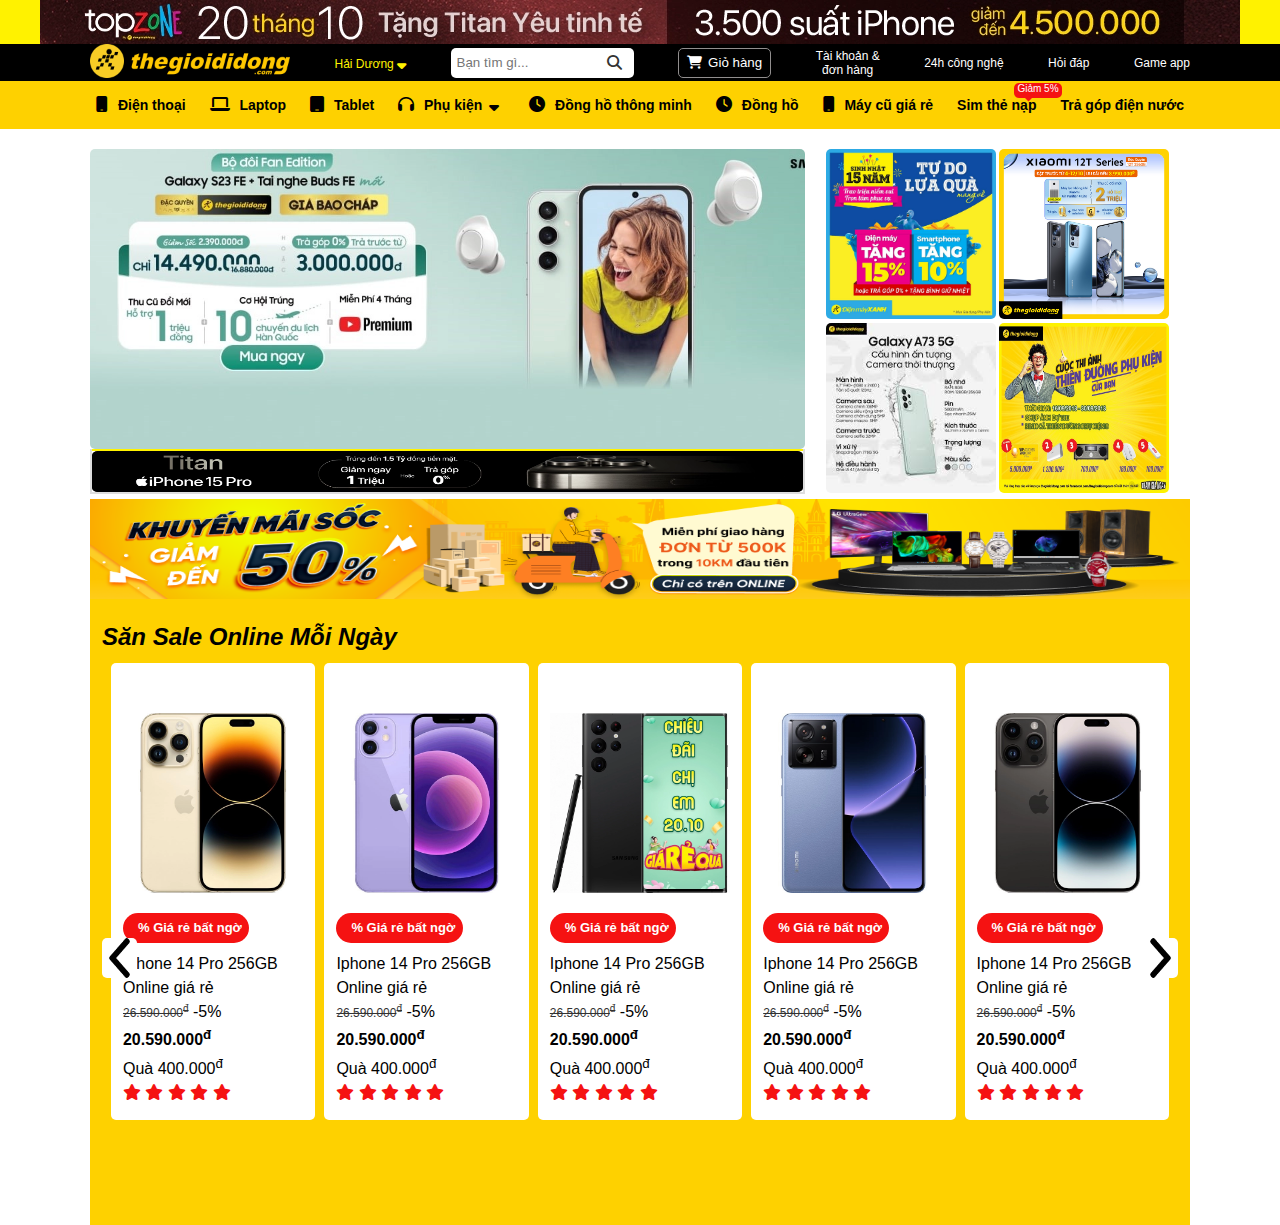
==== index.html @ eb6d1ca6 "version 2" ====
<html lang="en">
<head>
    <meta charset="UTF-8">
    <meta name="viewport" content="width=device-width, initial-scale=1.0">
    <title>Project-DA02</title>
    <link rel="stylesheet" href="main.css">
    <link rel="stylesheet" href="./fontawesome-free-6.4.2-web/fontawesome-free-6.4.2-web/css/all.min.css">
</head>
<body>

<header>
    <img src ="./TGDD_Picture/20.10-1200-44-1200x44.webp" alt="anh_top">
</header>
<nav>
    <div class="container">
        <ul>
            <li><a href=""><img style="width: 200px;" src="./TGDD_Picture/Logo-The-Gioi-Di-Dong.webp"></a></li>
            <li id="address-form"><a href="#">Hải Dương <i class="fa-solid fa-sort-down"></i></a></li>
            <li><input type ="text" placeholder="Bạn tìm gì..."><i class="fa-sharp fa-solid fa-magnifying-glass"></i>
            <li><a href=""></a><button><i class="fa-sharp fa-solid fa-cart-shopping"></i>Giỏ hàng</button></li>    
            <li><a href="">Tài khoản & <br> đơn hàng</a></li>
            <li><a href="">24h công nghệ</a></li>
            <li><a href="">Hỏi đáp</a></li>
            <li><a href="">Game app</a></li>
            <div class="address-form"> 
                <div class="address-form-content">
                    <h2>Chọn địa chỉ nhận hàng <span id="address-close">X Đóng</span></h2>
                    <form action="">
                        <p>Quý khách vui lòng cho biết Địa Chỉ Nhận Hàng để biết chính xác thời gian giao hàng</p>
                        <select name="">
                            <option value="#">--Chọn địa chỉ</option>
                            <option value="#">Hải Dương</option>
                            <option value="#">Hà Nội</option>
                            <option value="#">Hồ Chí Minh</option>
                        </select>
                        <select name="">
                            <option value="#">--Chọn quận/huyện</option>
                            <option value="#">TP Hải Dương</option>
                            <option value="#">Gia Lộc</option>
                            <option value="#">Ninh Giang</option>
                        </select>
                        <select name="">
                            <option value="#">--Chọn phường/xã</option>
                            <option value="#">Tân Bình</option>
                            <option value="#">Thanh Bình</option>
                            <option value="#">Bình Hàn</option>
                        </select>
                        <input type="text" placeholder="Số nhà, Tên đường">
                        <button>Xác nhận</button>
                    </form>
                </div>
            </div>

        </ul>
    </div>   
</nav>
<section class="menu-bar">
    <div class="container">
            <div class="menu-bar-content">
                <ul>
                    <li><a href=""><i class="fa-solid fa-mobile"></i> Điện thoại</a></li>
                    <li><a href=""><i class="fa-solid fa-laptop"></i> Laptop</a></li>
                    <li><a href=""><i class="fa-solid fa-tablet"></i></i> Tablet</a></li>
                    <li><a href=""><i class="fa-solid fa-headphones"></i> Phụ kiện <i style="margin-left: 3px;" class="fa-solid fa-sort-down"></i></a>
                        <div class="submenu">
                            <ul>
                                <li><a href="">Sạc dự phòng</a></li>
                                <li><a href="">Sạc - cáp</a></li>
                                <li><a href="">Ốp lưng điện thoại</a></li>
                                <li><a href="">Miếng dán</a></li>
                                <li><a href="">Gậy chụp ảnh, Gimbal</a></li>
                                <li><a href="">Giá đỡ điện thoại, laptop</a></li>
                                <li><a href="">Đế, móc điện thoại</a></li>
                                <li><a href="">Túi đựng AirPods</a></li>
                                <li><a href="">AirTag, Vỏ bảo vệ AirTag</a></li>
                                <li><a href="">Bàn phím, bút tablet</a></li>
                            </ul>
                        </div>
                    </li>
                    <li><a href=""><i class="fa-solid fa-clock"></i> Đồng hồ thông minh</a></li>
                    <li><a href=""><i class="fa-solid fa-clock"></i> Đồng hồ </a></li>
                    <li><a href=""><i class="fa-solid fa-mobile"></i> Máy cũ giá rẻ</a></li>
                    <li><a href=""> Sim thẻ nạp</a></li>
                    <li><a href=""> Trả góp điện nước</a></li>
                </ul>
            </div>
    </div>
</section>
<!------------------------------------Slider---------------------------------------->
<section class="slider">
    <div class="container">
        <div class="slider-content">
            <div class="slider-content-left">
                <div class="slider-content-left-top-container">
                    <div class="slider-content-left-top">
                        <img id="hinh" src="./TGDD_Picture/1.jpg">
                        <div class="dieuhuong">
                            <i class="fa-solid fa-chevron-left" onclick="prev()"></i>
                            <i class="fa-solid fa-chevron-right" onclick="next()"></i>
                        </div>    
                    </div>
                </div>
                <div class="slider-content-left-bottom">
                    <li class="active"><a href="#"><img src="./TGDD_Picture/left_bottom.webp"></a></li>
                </div>
            </div>
            <div class="slider-content-right">
                <li><a href=""><img src="./TGDD_Picture/qc1.jpg" alt="Quảng cáo"></a></li>
                <li><a href=""><img src="./TGDD_Picture/qc2.jpg" alt="Quảng cáo"></a></li>
                <li><a href=""><img src="./TGDD_Picture/qc3.jpg" alt="Quảng cáo"></a></li>
                <li><a href=""><img src="./TGDD_Picture/qc4.jpg" alt="Quảng cáo"></a></li>
            </div>
        </div>
    </div>
</section>
<section class="banner-one">
    <div class="container">
        <img src="./TGDD_Picture/banner-02.webp">
    </div>
</section>
<!---------------------------Slider-product--------------------------------------->
<section class="slider-product-one">
    <div class="container">
        <div class="slider-product-one-content">
            <div class="slider-product-one-content-title">
                <h2>Săn Sale Online Mỗi Ngày</h2>
            </div>
            <div class="slider-product-one-content-container">
                <div class="slider-product-one-content-items-content">
                    <div class="slider-product-one-content-items">
                        <div class="slider-product-one-content-item">
                            <img src="./TGDD_Picture/product-1.webp">
                            <div class="slider-product-one-content-item-text">
                                <li><p>% Giá rẻ bất ngờ</p></li>
                                <li>Iphone 14 Pro 256GB</li>
                                <li>Online giá rẻ</li>
                                <li><a href="">26.590.000<sup>đ</sup></a><span>  -5%</span></li>
                                <li>20.590.000<sup>đ</sup></li>
                                <li>Quà 400.000<sup>đ</sup></li>
                                <li>
                                    <i class="fa-solid fa-star"></i>
                                    <i class="fa-solid fa-star"></i>
                                    <i class="fa-solid fa-star"></i>
                                    <i class="fa-solid fa-star"></i>
                                    <i class="fa-solid fa-star"></i>
                                </li>
                            </div>
                        </div>
                        <div class="slider-product-one-content-item">
                            <img src="./TGDD_Picture/product-2.webp">
                            <div class="slider-product-one-content-item-text">
                                <li><p>% Giá rẻ bất ngờ</p></li>
                                <li>Iphone 14 Pro 256GB</li>
                                <li>Online giá rẻ</li>
                                <li><a href="">26.590.000<sup>đ</sup></a><span>  -5%</span></li>
                                <li>20.590.000<sup>đ</sup></li>
                                <li>Quà 400.000<sup>đ</sup></li>
                                <li>
                                    <i class="fa-solid fa-star"></i>
                                    <i class="fa-solid fa-star"></i>
                                    <i class="fa-solid fa-star"></i>
                                    <i class="fa-solid fa-star"></i>
                                    <i class="fa-solid fa-star"></i>
                                </li>
                            </div>
                        </div>
                        <div class="slider-product-one-content-item">
                            <img src="./TGDD_Picture/product-3.webp">
                            <div class="slider-product-one-content-item-text">
                                <li><p>% Giá rẻ bất ngờ</p></li>
                                <li>Iphone 14 Pro 256GB</li>
                                <li>Online giá rẻ</li>
                                <li><a href="">26.590.000<sup>đ</sup></a><span>  -5%</span></li>
                                <li>20.590.000<sup>đ</sup></li>
                                <li>Quà 400.000<sup>đ</sup></li>
                                <li>
                                    <i class="fa-solid fa-star"></i>
                                    <i class="fa-solid fa-star"></i>
                                    <i class="fa-solid fa-star"></i>
                                    <i class="fa-solid fa-star"></i>
                                    <i class="fa-solid fa-star"></i>
                                </li>
                            </div>
                        </div>
                        <div class="slider-product-one-content-item">
                            <img src="./TGDD_Picture/product-4.webp">
                            <div class="slider-product-one-content-item-text">
                                <li><p>% Giá rẻ bất ngờ</p></li>
                                <li>Iphone 14 Pro 256GB</li>
                                <li>Online giá rẻ</li>
                                <li><a href="">26.590.000<sup>đ</sup></a><span>  -5%</span></li>
                                <li>20.590.000<sup>đ</sup></li>
                                <li>Quà 400.000<sup>đ</sup></li>
                                <li>
                                    <i class="fa-solid fa-star"></i>
                                    <i class="fa-solid fa-star"></i>
                                    <i class="fa-solid fa-star"></i>
                                    <i class="fa-solid fa-star"></i>
                                    <i class="fa-solid fa-star"></i>
                                </li>
                            </div>
                        </div>
                        <div class="slider-product-one-content-item">
                            <img src="./TGDD_Picture/product-5.webp">
                            <div class="slider-product-one-content-item-text">
                                <li><p>% Giá rẻ bất ngờ</p></li>
                                <li>Iphone 14 Pro 256GB</li>
                                <li>Online giá rẻ</li>
                                <li><a href="">26.590.000<sup>đ</sup></a><span>  -5%</span></li>
                                <li>20.590.000<sup>đ</sup></li>
                                <li>Quà 400.000<sup>đ</sup></li>
                                <li>
                                    <i class="fa-solid fa-star"></i>
                                    <i class="fa-solid fa-star"></i>
                                    <i class="fa-solid fa-star"></i>
                                    <i class="fa-solid fa-star"></i>
                                    <i class="fa-solid fa-star"></i>
                                </li>
                            </div>
                        </div>
                    </div>
                    <div class="slider-product-one-content-items">
                        <div class="slider-product-one-content-item">
                            <img src="./TGDD_Picture/product-6.webp">
                            <div class="slider-product-one-content-item-text">
                                <li><p>% Giá rẻ bất ngờ</p></li>
                                <li>Iphone 14 Pro 256GB</li>
                                <li>Online giá rẻ</li>
                                <li><a href="">26.590.000<sup>đ</sup></a><span>  -5%</span></li>
                                <li>20.590.000<sup>đ</sup></li>
                                <li>Quà 400.000<sup>đ</sup></li>
                                <li>
                                    <i class="fa-solid fa-star"></i>
                                    <i class="fa-solid fa-star"></i>
                                    <i class="fa-solid fa-star"></i>
                                    <i class="fa-solid fa-star"></i>
                                    <i class="fa-solid fa-star"></i>
                                </li>
                            </div>
                        </div>
                        <div class="slider-product-one-content-item">
                            <img src="./TGDD_Picture/product-7.webp">
                            <div class="slider-product-one-content-item-text">
                                <li><p>% Giá rẻ bất ngờ</p></li>
                                <li>Iphone 14 Pro 256GB</li>
                                <li>Online giá rẻ</li>
                                <li><a href="">26.590.000<sup>đ</sup></a><span>  -5%</span></li>
                                <li>20.590.000<sup>đ</sup></li>
                                <li>Quà 400.000<sup>đ</sup></li>
                                <li>
                                    <i class="fa-solid fa-star"></i>
                                    <i class="fa-solid fa-star"></i>
                                    <i class="fa-solid fa-star"></i>
                                    <i class="fa-solid fa-star"></i>
                                    <i class="fa-solid fa-star"></i>
                                </li>
                            </div>
                        </div>
                        <div class="slider-product-one-content-item">
                            <img src="./TGDD_Picture/product-8.webp">
                            <div class="slider-product-one-content-item-text">
                                <li><p>% Giá rẻ bất ngờ</p></li>
                                <li>Iphone 14 Pro 256GB</li>
                                <li>Online giá rẻ</li>
                                <li><a href="">26.590.000<sup>đ</sup></a><span>  -5%</span></li>
                                <li>20.590.000<sup>đ</sup></li>
                                <li>Quà 400.000<sup>đ</sup></li>
                                <li>
                                    <i class="fa-solid fa-star"></i>
                                    <i class="fa-solid fa-star"></i>
                                    <i class="fa-solid fa-star"></i>
                                    <i class="fa-solid fa-star"></i>
                                    <i class="fa-solid fa-star"></i>
                                </li>
                            </div>
                        </div>
                        <div class="slider-product-one-content-item">
                            <img src="./TGDD_Picture/product-9.webp">
                            <div class="slider-product-one-content-item-text">
                                <li><p>% Giá rẻ bất ngờ</p></li>
                                <li>Iphone 14 Pro 256GB</li>
                                <li>Online giá rẻ</li>
                                <li><a href="">26.590.000<sup>đ</sup></a><span>  -5%</span></li>
                                <li>20.590.000<sup>đ</sup></li>
                                <li>Quà 400.000<sup>đ</sup></li>
                                <li>
                                    <i class="fa-solid fa-star"></i>
                                    <i class="fa-solid fa-star"></i>
                                    <i class="fa-solid fa-star"></i>
                                    <i class="fa-solid fa-star"></i>
                                    <i class="fa-solid fa-star"></i>
                                </li>
                            </div>
                        </div>
                        <div class="slider-product-one-content-item">
                            <img src="./TGDD_Picture/product-10.webp">
                            <div class="slider-product-one-content-item-text">
                                <li><p>% Giá rẻ bất ngờ</p></li>
                                <li>Iphone 14 Pro 256GB</li>
                                <li>Online giá rẻ</li>
                                <li><a href="">26.590.000<sup>đ</sup></a><span>  -5%</span></li>
                                <li>20.590.000<sup>đ</sup></li>
                                <li>Quà 400.000<sup>đ</sup></li>
                                <li>
                                    <i class="fa-solid fa-star"></i>
                                    <i class="fa-solid fa-star"></i>
                                    <i class="fa-solid fa-star"></i>
                                    <i class="fa-solid fa-star"></i>
                                    <i class="fa-solid fa-star"></i>
                                </li>
                            </div>
                        </div>
                    </div>
                    <div class="slider-product-one-content-items">
                        <div class="slider-product-one-content-item">
                            <img src="./TGDD_Picture/product-11.webp">
                            <div class="slider-product-one-content-item-text">
                                <li><p>% Giá rẻ bất ngờ</p></li>
                                <li>Iphone 14 Pro 256GB</li>
                                <li>Online giá rẻ</li>
                                <li><a href="">26.590.000<sup>đ</sup></a><span>  -5%</span></li>
                                <li>20.590.000<sup>đ</sup></li>
                                <li>Quà 400.000<sup>đ</sup></li>
                                <li>
                                    <i class="fa-solid fa-star"></i>
                                    <i class="fa-solid fa-star"></i>
                                    <i class="fa-solid fa-star"></i>
                                    <i class="fa-solid fa-star"></i>
                                    <i class="fa-solid fa-star"></i>
                                </li>
                            </div>
                        </div>
                        <div class="slider-product-one-content-item">
                            <img src="./TGDD_Picture/product-12.webp">
                            <div class="slider-product-one-content-item-text">
                                <li><p>% Giá rẻ bất ngờ</p></li>
                                <li>Iphone 14 Pro 256GB</li>
                                <li>Online giá rẻ</li>
                                <li><a href="">26.590.000<sup>đ</sup></a><span>  -5%</span></li>
                                <li>20.590.000<sup>đ</sup></li>
                                <li>Quà 400.000<sup>đ</sup></li>
                                <li>
                                    <i class="fa-solid fa-star"></i>
                                    <i class="fa-solid fa-star"></i>
                                    <i class="fa-solid fa-star"></i>
                                    <i class="fa-solid fa-star"></i>
                                    <i class="fa-solid fa-star"></i>
                                </li>
                            </div>
                        </div>
                        <div class="slider-product-one-content-item">
                            <img src="./TGDD_Picture/product-13.webp">
                            <div class="slider-product-one-content-item-text">
                                <li><p>% Giá rẻ bất ngờ</p></li>
                                <li>Iphone 14 Pro 256GB</li>
                                <li>Online giá rẻ</li>
                                <li><a href="">26.590.000<sup>đ</sup></a><span>  -5%</span></li>
                                <li>20.590.000<sup>đ</sup></li>
                                <li>Quà 400.000<sup>đ</sup></li>
                                <li>
                                    <i class="fa-solid fa-star"></i>
                                    <i class="fa-solid fa-star"></i>
                                    <i class="fa-solid fa-star"></i>
                                    <i class="fa-solid fa-star"></i>
                                    <i class="fa-solid fa-star"></i>
                                </li>
                            </div>
                        </div>
                        <div class="slider-product-one-content-item">
                            <img src="./TGDD_Picture/product-14.webp">
                            <div class="slider-product-one-content-item-text">
                                <li><p>% Giá rẻ bất ngờ</p></li>
                                <li>Iphone 14 Pro 256GB</li>
                                <li>Online giá rẻ</li>
                                <li><a href="">26.590.000<sup>đ</sup></a><span>  -5%</span></li>
                                <li>20.590.000<sup>đ</sup></li>
                                <li>Quà 400.000<sup>đ</sup></li>
                                <li>
                                    <i class="fa-solid fa-star"></i>
                                    <i class="fa-solid fa-star"></i>
                                    <i class="fa-solid fa-star"></i>
                                    <i class="fa-solid fa-star"></i>
                                    <i class="fa-solid fa-star"></i>
                                </li>
                            </div>
                        </div>
                        <div class="slider-product-one-content-item">
                            <img src="./TGDD_Picture/product-15.webp">
                            <div class="slider-product-one-content-item-text">
                                <li><p>% Giá rẻ bất ngờ</p></li>
                                <li>Iphone 14 Pro 256GB</li>
                                <li>Online giá rẻ</li>
                                <li><a href="">26.590.000<sup>đ</sup></a><span>  -5%</span></li>
                                <li>20.590.000<sup>đ</sup></li>
                                <li>Quà 400.000<sup>đ</sup></li>
                                <li>
                                    <i class="fa-solid fa-star"></i>
                                    <i class="fa-solid fa-star"></i>
                                    <i class="fa-solid fa-star"></i>
                                    <i class="fa-solid fa-star"></i>
                                    <i class="fa-solid fa-star"></i>
                                </li>
                            </div>
                        </div>
                    </div>
                </div>
             

                <div class="slider-product-one-content-dieuhuong">
                    <img src="./TGDD_Picture/left-arrow.png" class="left-arrow" ></img>
                    <img src="./TGDD_Picture/right-arrow.png" class="right-arrow"></img>
                </div>  
            </div>      
            
        </div>
    </div>

</section>
<script src="MyScript.js"></script>
</body>
</html>
---- main.css ----
*{
    margin: 0;
    padding: 0;
    box-sizing: border-box;
    font-family: Arial, Helvetica, sans-serif;
}
ul{
    list-style: none;
}
li{
    list-style: none;
}
a{
    text-decoration: none;
}
.container{
    max-width: 1100px;
    margin: auto;
}
header{
    background-color: #FFF200;
    text-align: center;
}
/*-------------------Header--------------------*/
nav{
    background-color: black;
}
nav ul{
    display: flex;
    justify-content: space-between;
    align-items: center;
}
nav ul li,a{
    color: #FFFFFF;
    font-size: 12px;
}
nav ul li:nth-child(2) i {
    color: #FFF200;
    font-size: 15px;
}
nav ul li:nth-child(2) a {
    color: #FFF200;
}
nav ul li:nth-child(3){
    position: relative;
}
nav ul li:nth-child(3) input {
   height: 30px;
   width: 100%;
   border-radius: 5px;
   border: none;
   padding-left: 6px;
   outline: none;
}
nav ul li:nth-child(3) i {
    position: absolute;
    font-size: 15px;
    right: 12px;
    color: #333;
    line-height: 30px;
    cursor: pointer;
}
nav ul li:nth-child(4) button {
    height: 30px;
    padding: 0 8px;
    cursor: pointer;
    background-color: transparent;
    color: #FFFFFF;
    border: 1px solid #918e8e;
    border-radius: 5px;
    transition: all 0.3s ease; /*--Tốc độ đổ bóng khi dê chuột vào --*/
}
nav ul li:nth-child(4) button i{
    margin-right: 6px;
}
nav ul li:nth-child(4) button:hover{
   background-color: #6e6b6b;
}
nav ul li:nth-child(5){
    text-align: center;
 }
nav ul li:nth-child(5):hover a{
   color: #FFF200;
}
nav ul li:nth-child(6):hover a{
    color: #FFF200;
 }
 nav ul li:nth-child(7):hover a{
    color: #FFF200;
 }
 nav ul li:nth-child(8):hover a{
    color: #FFF200;
 }
/*------------------Menu bar--------------------*/
.menu-bar{
    background-color: #FED100;
 }
.menu-bar ul{
    display: flex;
    justify-content: space-between;
 }
.menu-bar ul li a{
    color: black;
    font-size: 14px;
    font-weight: bold;
}
.menu-bar ul li a i{
    padding-right: 6px;
    font-size: 16px;
}
.menu-bar-content > ul > li{ /*>: chỉ dùng trực tiếp cho phần tử đó, phần tử con không ảnh hưởng*/
    padding: 15px 6px;
    transition: all 0.2s ease;
}
.menu-bar ul li:hover{
    background-color: #FFFFFF;
}
.menu-bar-content > ul > li:nth-child(8){
    position: relative;
}
.menu-bar-content > ul > li:nth-child(8)::before {
    position: absolute;
    content: "Giảm 5%";
    display: block;
    height: 15px;
    width: 45px;
    background-color: #F51212;
    border-radius: 5px;
    right: -20px;
    top: 2px;
    font-size: 10px;
    padding-left: 3px;
    color: #FFFFFF;
}
.menu-bar-content > ul > li:nth-child(8)::after{ /*--Mũi tên trỏ xuống màu đỏ phần sim thẻ*/
    position: absolute;
    content: "";
    background-color: #F51212;
    height: 7px;
    width: 7px;
    display: block;
    top: 12px;
    right: 10px;
    z-index: 2;
    transform: rotate(45deg);
}
/*---------------Address-form----------------*/
.address-form{
    position: fixed;
    width: 100vw;
    height: 100vh;
    background-color: rgb(0, 0, 0,0.6);
    top: 0;
    left: 0;
    display: flex;
    align-items: center;
    justify-content: center;
    text-align: center;
    color: #333;
    display: none;
    z-index: 999;
}
.address-form-content{
    width: 420px;
    height: 450px;
    background-color: #FFF;
    border-radius: 5px;
}
.address-form-content form{
    padding: 12px 40px;
}
.address-form-content h2{
    font-size: 16px;
    padding: 12px 0;
    border-bottom: 1px solid #ddd;
    position: relative;
}
.address-form-content h2 span{
    display: block;
    position: absolute;
    height: 30px;
    padding: 0 6px;
    border: 1px solid #ddd;
    right: 12px;
    top: 50%;
    cursor: pointer;
    transform: translateY(-50%);
    line-height: 30px;
    color: #333;
    border-radius: 5px;
}
.address-form-content form p{
    font-size: 16px;
}
.address-form-content form input,select{
    height: 45px;
    display: block; /*--Tự động xuống hàng*/
    width: 100%;
    margin-top: 20px;
    border: 1px solid #ddd;
    padding: 6px;
    border-radius: 5px;
}
.address-form-content form button{
    margin-top: 20px;
    height: 40px;
    width: 80%;
    cursor: pointer;
    background-color: rgb(249, 126, 14);
    outline: none;
    border: none;
    color: #FFFFFF;
}
/*------------------Submenu----------------------*/
.menu-bar-content ul li{
    position: relative;
}
.submenu{
    position: absolute; /*Neo vào danh mục phụ kiện, phụ thuộc vào div mẹ*/
    background-color: #ddd;
    width: 300px;
    height: auto;
    left: 0;
    top: 100%;
    padding: 12px;
    display: none;
    z-index: 10;
}
.submenu ul{
    display: flex;
    flex-direction: column;
}
.submenu ul li{
    padding: 6px 0;
}
.menu-bar-content ul li:hover .submenu{
    display: block;
}
.submenu ul li:hover a{
    color: #257ad5;
}
.submenu ul li:hover{
    background: none;
}
/*--------------------Slider---------------------*/
.slider{
    padding: 20px 0;
    height: 350px;   
}
.slider-content{
    display: flex;
    justify-content: space-between; /* Đẩy các thẻ DIV về 2 phía*/
}
.slider-content-left{
    width: 65%;
}
.slider-content-left-top{
    width: 100%;
    height: 300px;
    position: relative;
}
.slider-content-left-top:hover i{
    opacity: 1;
}
.slider-content-left-top img{
    width: 100%;
    height: 100%;
    object-fit: cover;
}
.slider-content-left-bottom{
    border: 2px solid #ddd;
    border-top: none;
    height: 45px;
}
.slider-content-left-bottom li{
    width: 100%;
    cursor: pointer;
    padding: 0 0;
    height: 100%;
    position: relative;
}
.slider-content-left-bottom li img{
    width: 100%;
    height: 100%;
}
.slider-content-left-bottom li.active{
    border-top: 2px solid #FFF200;
}
.dieuhuong{
    position: absolute;
    top: 50%;
    display: flex;
    justify-content: space-between;
    width: 100%;
    color: #FFFFFF;
    font-size: 40px;
} 
.dieuhuong i{
    color: #333;
    font-size: 35px;
    height: 50px;
    width: 25px;
    background-color: #ffffff;
    display: flex; /* Cho mũi tên ra giữa phần bao nó chiều trên dưới*/
    justify-content: center;
    align-items: center;
    border-radius: 5px;
    opacity: 0; /*Khi chúng ta hover vào mũi tên điều hướng mới hiện ra*/
    transition: all 0.3s ease;
    cursor: pointer;
} 
.slider-content-left-top-container{
    overflow: hidden;
    border-radius: 5px;
    position: relative;
}
.slider-content-right{
    width: 35%;
    display: flex;
    flex-wrap: wrap;
    padding: 0 20px;
}
.slider-content-right li{
    width: 50%;
    height: 50%;
    text-align: center;
}
.slider-content-right li img{
    height: 170px;
    width: 170px;
    border-radius: 5px;
}
/*----------------Banner-One-----------------------------------*/
.banner-one{
    margin-top: 20px;
    width: 100%;
    height: 100px;
}
.banner-one img{
    width: 100%;
    height: 100%;
}
/*----------------Slider-product-1---------------------------------*/
.slider-product-one-content{
    background-color: #FED100;
    padding: 12px;
}
.slider-product-one-content-title h2{
    font-style: italic;
    padding: 12px 0;
}
.slider-product-one-content-items{
    display: flex;
    justify-content: space-evenly;
}
.slider-product-one-content-item:hover > img{
    transform: translateY(-15px);
}
.slider-product-one-content-item{
    width: 19%;
    background-color: #FFF;
    padding: 50px 12px 12px;
    border-radius: 5px;
    cursor: pointer;
}
.slider-product-one-content-item > img{
    width: 100%;
    transition: all 0.3s ease;
}
.slider-product-one-content-item-text{
    padding-top: 20px;
}
.slider-product-one-content-item-text li{
    margin-bottom: 6px;
}
.slider-product-one-content-item-text li:first-child{
    width: 70%;
    height: 30px;
    background-color: #F51212;
    display: inline-block;
    margin-bottom: 12px;
    align-items: center;
    line-height: 30px;
    padding-left: 15px;
    border-radius: 40px;
}
.slider-product-one-content-item-text li:first-child p{
    color: #FFFFFF;
    font-size: 13px;
    font-weight: bold;
}
.slider-product-one-content-item-text li:first-child img{
    width: 30px;
    float: left;
    margin-right: 6px;
}
.slider-product-one-content-item-text li:nth-child(2):hover{
    color: #257ad5;
}
.slider-product-one-content-item-text li:nth-child(4) a{
    text-decoration: line-through;
    color: #333;
}
.slider-product-one-content-item-text li:nth-child(5){
    font-weight: bold;
}
.slider-product-one-content-item-text li:last-child i{
    color:#F51212
}
/*-------------------------Slider-product-chuyenhuong-----------------------*/
.slider-product-one-content-container{
    position: relative;
    overflow: hidden;
}
.slider-product-one-content-dieuhuong{
    position: absolute;
    top: 50%;
    display: flex;
    justify-content: space-between;
    width: 100%;
}
.slider-product-one-content-dieuhuong img{
    color: #333;
    font-size: 35px;
    height: 40px;
    width: 35px;
    background-color: #ffffff;
    display: flex; /* Cho mũi tên ra giữa phần bao nó chiều trên dưới*/
    justify-content: center;
    align-items: center;
    border-radius: 5px;
    transition: all 0.3s ease;
    cursor: pointer;
}
.slider-product-one-content-items-content{
    position: relative;
    height: 550px;
    transition: all 0.3s ease;
}
.slider-product-one-content-items{
    position: absolute;
}
.slider-product-one-content-items:nth-child(2){
    transform: translateX(100%);
}
.slider-product-one-content-items:nth-child(3){
    transform: translateX(200%);
}
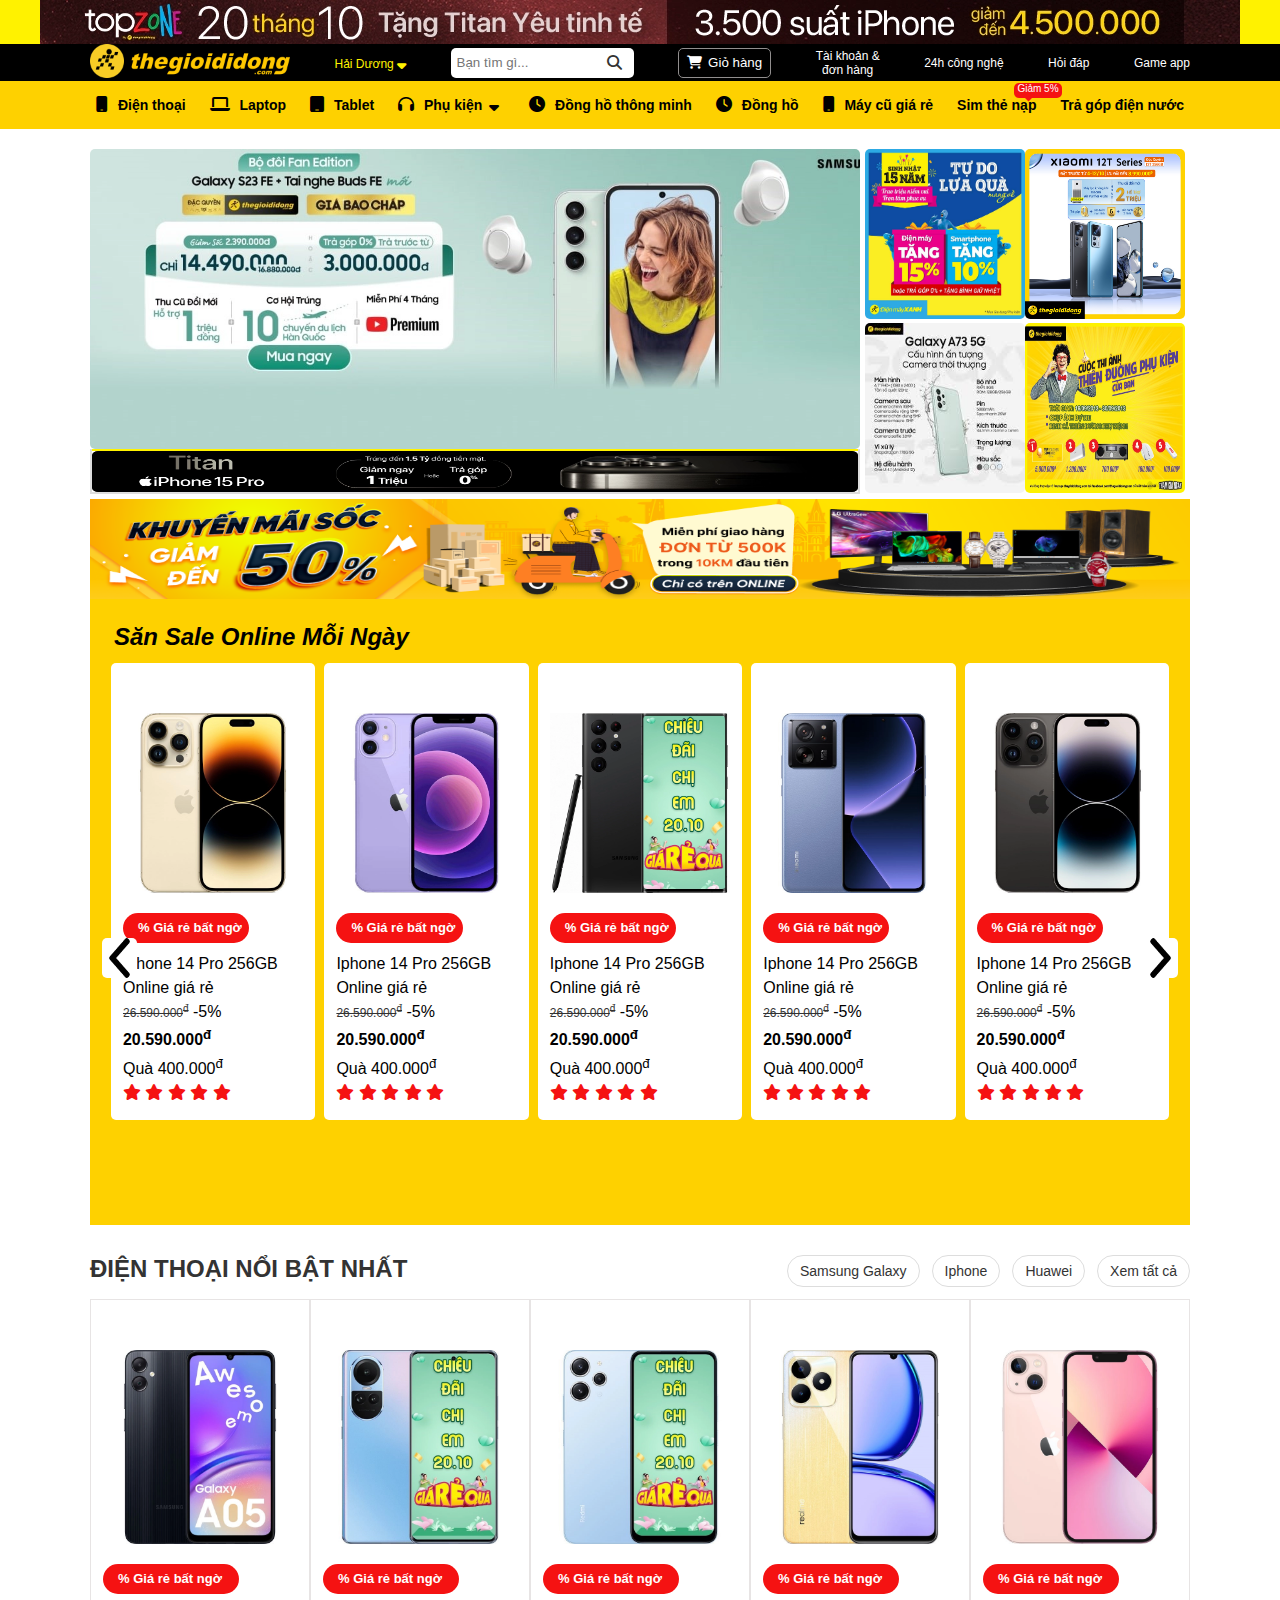
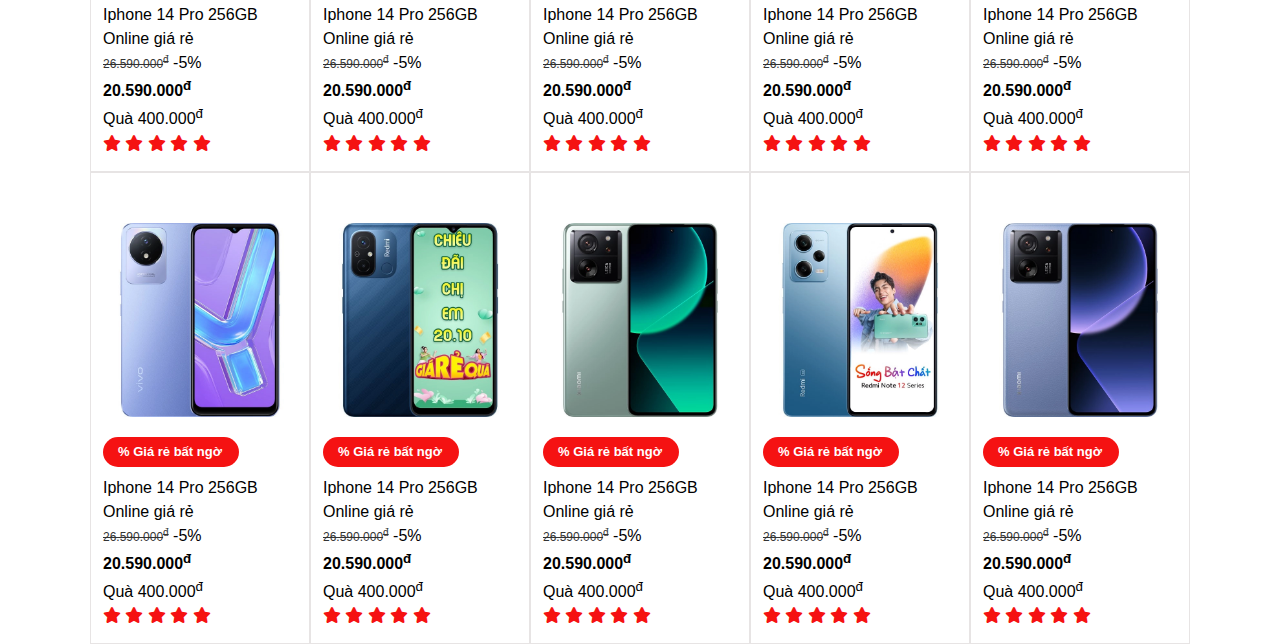
==== commit e6419958: "version3" ====
--- a/index.html
+++ b/index.html
@@ -2,12 +2,11 @@
 <head>
     <meta charset="UTF-8">
     <meta name="viewport" content="width=device-width, initial-scale=1.0">
-    <title>Project-DA02</title>
+    <title>Project-DoAn02-BQH</title>
     <link rel="stylesheet" href="main.css">
     <link rel="stylesheet" href="./fontawesome-free-6.4.2-web/fontawesome-free-6.4.2-web/css/all.min.css">
 </head>
 <body>
-
 <header>
     <img src ="./TGDD_Picture/20.10-1200-44-1200x44.webp" alt="anh_top">
 </header>
@@ -404,17 +403,211 @@
                         </div>
                     </div>
                 </div>
-             
-
                 <div class="slider-product-one-content-dieuhuong">
                     <img src="./TGDD_Picture/left-arrow.png" class="left-arrow" ></img>
                     <img src="./TGDD_Picture/right-arrow.png" class="right-arrow"></img>
                 </div>  
             </div>      
-            
         </div>
     </div>
-
+</section>
+<!---------------------------Product Gallery--------------------------------------->
+<section class="product-gallery-one">
+    <div class="container">
+        <div class="product-gallery-one-content">
+            <div class="product-gallery-one-content-title">
+                <h2>ĐIỆN THOẠI NỔI BẬT NHẤT</h2>
+                <ul>
+                    <li><a href="">Samsung Galaxy</a></li>
+                    <li><a href="">Iphone</a></li>
+                    <li><a href="">Huawei</a></li>
+                    <li><a href="">Xem tất cả </a></li>
+                </ul>
+            </div>
+            <div class="product-gallery-one-content-product">
+                <div class="product-gallery-one-content-product-item">
+                    <img src="./TGDD_Picture/pr1.webp">
+                            <div class="product-gallery-one-content-product-item-text">
+                                <li><p>% Giá rẻ bất ngờ</p></li>
+                                <li>Iphone 14 Pro 256GB</li>
+                                <li>Online giá rẻ</li>
+                                <li><a href="">26.590.000<sup>đ</sup></a><span>  -5%</span></li>
+                                <li>20.590.000<sup>đ</sup></li>
+                                <li>Quà 400.000<sup>đ</sup></li>
+                                <li>
+                                    <i class="fa-solid fa-star"></i>
+                                    <i class="fa-solid fa-star"></i>
+                                    <i class="fa-solid fa-star"></i>
+                                    <i class="fa-solid fa-star"></i>
+                                    <i class="fa-solid fa-star"></i>
+                                </li>
+                            </div>
+                </div>
+                <div class="product-gallery-one-content-product-item">
+                    <img src="./TGDD_Picture/pr2.webp">
+                            <div class="product-gallery-one-content-product-item-text">
+                                <li><p>% Giá rẻ bất ngờ</p></li>
+                                <li>Iphone 14 Pro 256GB</li>
+                                <li>Online giá rẻ</li>
+                                <li><a href="">26.590.000<sup>đ</sup></a><span>  -5%</span></li>
+                                <li>20.590.000<sup>đ</sup></li>
+                                <li>Quà 400.000<sup>đ</sup></li>
+                                <li>
+                                    <i class="fa-solid fa-star"></i>
+                                    <i class="fa-solid fa-star"></i>
+                                    <i class="fa-solid fa-star"></i>
+                                    <i class="fa-solid fa-star"></i>
+                                    <i class="fa-solid fa-star"></i>
+                                </li>
+                            </div>
+                </div>
+                <div class="product-gallery-one-content-product-item">
+                    <img src="./TGDD_Picture/pr3.webp">
+                            <div class="product-gallery-one-content-product-item-text">
+                                <li><p>% Giá rẻ bất ngờ</p></li>
+                                <li>Iphone 14 Pro 256GB</li>
+                                <li>Online giá rẻ</li>
+                                <li><a href="">26.590.000<sup>đ</sup></a><span>  -5%</span></li>
+                                <li>20.590.000<sup>đ</sup></li>
+                                <li>Quà 400.000<sup>đ</sup></li>
+                                <li>
+                                    <i class="fa-solid fa-star"></i>
+                                    <i class="fa-solid fa-star"></i>
+                                    <i class="fa-solid fa-star"></i>
+                                    <i class="fa-solid fa-star"></i>
+                                    <i class="fa-solid fa-star"></i>
+                                </li>
+                            </div>
+                </div>
+                <div class="product-gallery-one-content-product-item">
+                    <img src="./TGDD_Picture/pr4.webp">
+                            <div class="product-gallery-one-content-product-item-text">
+                                <li><p>% Giá rẻ bất ngờ</p></li>
+                                <li>Iphone 14 Pro 256GB</li>
+                                <li>Online giá rẻ</li>
+                                <li><a href="">26.590.000<sup>đ</sup></a><span>  -5%</span></li>
+                                <li>20.590.000<sup>đ</sup></li>
+                                <li>Quà 400.000<sup>đ</sup></li>
+                                <li>
+                                    <i class="fa-solid fa-star"></i>
+                                    <i class="fa-solid fa-star"></i>
+                                    <i class="fa-solid fa-star"></i>
+                                    <i class="fa-solid fa-star"></i>
+                                    <i class="fa-solid fa-star"></i>
+                                </li>
+                            </div>
+                </div>
+                <div class="product-gallery-one-content-product-item">
+                    <img src="./TGDD_Picture/pr5.webp">
+                            <div class="product-gallery-one-content-product-item-text">
+                                <li><p>% Giá rẻ bất ngờ</p></li>
+                                <li>Iphone 14 Pro 256GB</li>
+                                <li>Online giá rẻ</li>
+                                <li><a href="">26.590.000<sup>đ</sup></a><span>  -5%</span></li>
+                                <li>20.590.000<sup>đ</sup></li>
+                                <li>Quà 400.000<sup>đ</sup></li>
+                                <li>
+                                    <i class="fa-solid fa-star"></i>
+                                    <i class="fa-solid fa-star"></i>
+                                    <i class="fa-solid fa-star"></i>
+                                    <i class="fa-solid fa-star"></i>
+                                    <i class="fa-solid fa-star"></i>
+                                </li>
+                            </div>
+                </div>
+                <div class="product-gallery-one-content-product-item">
+                    <img src="./TGDD_Picture/pr6.webp">
+                            <div class="product-gallery-one-content-product-item-text">
+                                <li><p>% Giá rẻ bất ngờ</p></li>
+                                <li>Iphone 14 Pro 256GB</li>
+                                <li>Online giá rẻ</li>
+                                <li><a href="">26.590.000<sup>đ</sup></a><span>  -5%</span></li>
+                                <li>20.590.000<sup>đ</sup></li>
+                                <li>Quà 400.000<sup>đ</sup></li>
+                                <li>
+                                    <i class="fa-solid fa-star"></i>
+                                    <i class="fa-solid fa-star"></i>
+                                    <i class="fa-solid fa-star"></i>
+                                    <i class="fa-solid fa-star"></i>
+                                    <i class="fa-solid fa-star"></i>
+                                </li>
+                            </div>
+                </div>
+                <div class="product-gallery-one-content-product-item">
+                    <img src="./TGDD_Picture/pr7.webp">
+                            <div class="product-gallery-one-content-product-item-text">
+                                <li><p>% Giá rẻ bất ngờ</p></li>
+                                <li>Iphone 14 Pro 256GB</li>
+                                <li>Online giá rẻ</li>
+                                <li><a href="">26.590.000<sup>đ</sup></a><span>  -5%</span></li>
+                                <li>20.590.000<sup>đ</sup></li>
+                                <li>Quà 400.000<sup>đ</sup></li>
+                                <li>
+                                    <i class="fa-solid fa-star"></i>
+                                    <i class="fa-solid fa-star"></i>
+                                    <i class="fa-solid fa-star"></i>
+                                    <i class="fa-solid fa-star"></i>
+                                    <i class="fa-solid fa-star"></i>
+                                </li>
+                            </div>
+                </div>
+                <div class="product-gallery-one-content-product-item">
+                    <img src="./TGDD_Picture/pr8.webp">
+                            <div class="product-gallery-one-content-product-item-text">
+                                <li><p>% Giá rẻ bất ngờ</p></li>
+                                <li>Iphone 14 Pro 256GB</li>
+                                <li>Online giá rẻ</li>
+                                <li><a href="">26.590.000<sup>đ</sup></a><span>  -5%</span></li>
+                                <li>20.590.000<sup>đ</sup></li>
+                                <li>Quà 400.000<sup>đ</sup></li>
+                                <li>
+                                    <i class="fa-solid fa-star"></i>
+                                    <i class="fa-solid fa-star"></i>
+                                    <i class="fa-solid fa-star"></i>
+                                    <i class="fa-solid fa-star"></i>
+                                    <i class="fa-solid fa-star"></i>
+                                </li>
+                            </div>
+                </div>
+                <div class="product-gallery-one-content-product-item">
+                    <img src="./TGDD_Picture/pr9.webp">
+                            <div class="product-gallery-one-content-product-item-text">
+                                <li><p>% Giá rẻ bất ngờ</p></li>
+                                <li>Iphone 14 Pro 256GB</li>
+                                <li>Online giá rẻ</li>
+                                <li><a href="">26.590.000<sup>đ</sup></a><span>  -5%</span></li>
+                                <li>20.590.000<sup>đ</sup></li>
+                                <li>Quà 400.000<sup>đ</sup></li>
+                                <li>
+                                    <i class="fa-solid fa-star"></i>
+                                    <i class="fa-solid fa-star"></i>
+                                    <i class="fa-solid fa-star"></i>
+                                    <i class="fa-solid fa-star"></i>
+                                    <i class="fa-solid fa-star"></i>
+                                </li>
+                            </div>
+                </div>
+                <div class="product-gallery-one-content-product-item">
+                    <img src="./TGDD_Picture/pr10.webp">
+                            <div class="product-gallery-one-content-product-item-text">
+                                <li><p>% Giá rẻ bất ngờ</p></li>
+                                <li>Iphone 14 Pro 256GB</li>
+                                <li>Online giá rẻ</li>
+                                <li><a href="">26.590.000<sup>đ</sup></a><span>  -5%</span></li>
+                                <li>20.590.000<sup>đ</sup></li>
+                                <li>Quà 400.000<sup>đ</sup></li>
+                                <li>
+                                    <i class="fa-solid fa-star"></i>
+                                    <i class="fa-solid fa-star"></i>
+                                    <i class="fa-solid fa-star"></i>
+                                    <i class="fa-solid fa-star"></i>
+                                    <i class="fa-solid fa-star"></i>
+                                </li>
+                            </div>
+                </div>
+            </div>
+        </div>
+    </div>
 </section>
 <script src="MyScript.js"></script>
 </body>
--- a/main.css
+++ b/main.css
@@ -21,7 +21,7 @@
     background-color: #FFF200;
     text-align: center;
 }
-/*-------------------Header--------------------*/
+/*-----------------------------Header-------------------------------------*/
 nav{
     background-color: black;
 }
@@ -91,7 +91,7 @@
  nav ul li:nth-child(8):hover a{
     color: #FFF200;
  }
-/*------------------Menu bar--------------------*/
+/*--------------------------------Menu Bar----------------------------------*/
 .menu-bar{
     background-color: #FED100;
  }
@@ -108,7 +108,7 @@
     padding-right: 6px;
     font-size: 16px;
 }
-.menu-bar-content > ul > li{ /*>: chỉ dùng trực tiếp cho phần tử đó, phần tử con không ảnh hưởng*/
+.menu-bar-content > ul > li{ /* ">": chỉ dùng trực tiếp cho phần tử đó, phần tử con không ảnh hưởng*/
     padding: 15px 6px;
     transition: all 0.2s ease;
 }
@@ -144,7 +144,7 @@
     z-index: 2;
     transform: rotate(45deg);
 }
-/*---------------Address-form----------------*/
+/*-------------------------Address Form--------------------------------*/
 .address-form{
     position: fixed;
     width: 100vw;
@@ -194,7 +194,7 @@
 }
 .address-form-content form input,select{
     height: 45px;
-    display: block; /*--Tự động xuống hàng*/
+    display: block; /*--Tự động xuống hàng--*/
     width: 100%;
     margin-top: 20px;
     border: 1px solid #ddd;
@@ -211,12 +211,12 @@
     border: none;
     color: #FFFFFF;
 }
-/*------------------Submenu----------------------*/
+/*---------------------------Submenu-----------------------------------*/
 .menu-bar-content ul li{
     position: relative;
 }
 .submenu{
-    position: absolute; /*Neo vào danh mục phụ kiện, phụ thuộc vào div mẹ*/
+    position: absolute; /*--Neo vào danh mục phụ kiện, phụ thuộc vào div mẹ--*/
     background-color: #ddd;
     width: 300px;
     height: auto;
@@ -242,17 +242,17 @@
 .submenu ul li:hover{
     background: none;
 }
-/*--------------------Slider---------------------*/
+/*-----------------------------Slider---------------------------------*/
 .slider{
     padding: 20px 0;
     height: 350px;   
 }
 .slider-content{
     display: flex;
-    justify-content: space-between; /* Đẩy các thẻ DIV về 2 phía*/
+    justify-content: space-between; /*--Đẩy các thẻ DIV về 2 phía--*/
 }
 .slider-content-left{
-    width: 65%;
+    width: 70%;
 }
 .slider-content-left-top{
     width: 100%;
@@ -301,11 +301,11 @@
     height: 50px;
     width: 25px;
     background-color: #ffffff;
-    display: flex; /* Cho mũi tên ra giữa phần bao nó chiều trên dưới*/
+    display: flex; /*--Cho mũi tên ra giữa phần bao nó chiều trên dưới--*/
     justify-content: center;
     align-items: center;
     border-radius: 5px;
-    opacity: 0; /*Khi chúng ta hover vào mũi tên điều hướng mới hiện ra*/
+    opacity: 0; /*--Khi chúng ta hover vào mũi tên điều hướng mới hiện ra--*/
     transition: all 0.3s ease;
     cursor: pointer;
 } 
@@ -315,10 +315,10 @@
     position: relative;
 }
 .slider-content-right{
-    width: 35%;
+    width: 30%;
     display: flex;
     flex-wrap: wrap;
-    padding: 0 20px;
+    padding: 0 5px;
 }
 .slider-content-right li{
     width: 50%;
@@ -327,10 +327,10 @@
 }
 .slider-content-right li img{
     height: 170px;
-    width: 170px;
-    border-radius: 5px;
-}
-/*----------------Banner-One-----------------------------------*/
+    width: 160px;
+    border-radius: 5px;
+}
+/*----------------Banner One-----------------------------------*/
 .banner-one{
     margin-top: 20px;
     width: 100%;
@@ -340,14 +340,14 @@
     width: 100%;
     height: 100%;
 }
-/*----------------Slider-product-1---------------------------------*/
+/*----------------Slider Product---------------------------------*/
 .slider-product-one-content{
     background-color: #FED100;
     padding: 12px;
 }
 .slider-product-one-content-title h2{
     font-style: italic;
-    padding: 12px 0;
+    padding: 12px 12px;
 }
 .slider-product-one-content-items{
     display: flex;
@@ -407,7 +407,7 @@
 .slider-product-one-content-item-text li:last-child i{
     color:#F51212
 }
-/*-------------------------Slider-product-chuyenhuong-----------------------*/
+/*-------------------------Slider Product Chuyenhuong-----------------------*/
 .slider-product-one-content-container{
     position: relative;
     overflow: hidden;
@@ -425,7 +425,7 @@
     height: 40px;
     width: 35px;
     background-color: #ffffff;
-    display: flex; /* Cho mũi tên ra giữa phần bao nó chiều trên dưới*/
+    display: flex; /*--Cho mũi tên ra giữa phần bao nó chiều trên dưới--*/
     justify-content: center;
     align-items: center;
     border-radius: 5px;
@@ -446,3 +446,94 @@
 .slider-product-one-content-items:nth-child(3){
     transform: translateX(200%);
 }
+/*-------------------------Product Gallery-----------------------*/
+.product-gallery-one-content-product{
+    display: flex;
+    justify-content: space-between;
+    flex-wrap: wrap;
+}
+.product-gallery-one-content-product-item{
+    width: 20%;
+    padding: 50px 12px 12px;
+    border: 1px solid #e7e4e4;
+    cursor: pointer;
+}
+.product-gallery-one-content-product-item:hover{
+    box-shadow:  3px 3px #f1efef;
+}
+.product-gallery-one-content-product-item:hover > img{
+    transform: translateY(-20px);
+}
+.product-gallery-one-content-product-item > img{
+    width: 100%;
+    transition: all 0.3s ease;
+}
+.product-gallery-one-content-product-item-text{
+    padding-top: 20px;
+}
+.product-gallery-one-content-product-item-text li{
+    margin-bottom: 6px;
+}
+.product-gallery-one-content-product-item-text li:first-child{
+    width: 70%;
+    height: 30px;
+    background-color: #F51212;
+    display: inline-block;
+    margin-bottom: 12px;
+    align-items: center;
+    line-height: 30px;
+    padding-left: 15px;
+    border-radius: 40px;
+}
+.product-gallery-one-content-product-item-text li:first-child p{
+    color: #FFFFFF;
+    font-size: 13px;
+    font-weight: bold;
+}
+.product-gallery-one-content-product-item-text li:first-child img{
+    width: 30px;
+    float: left;
+    margin-right: 6px;
+}
+.product-gallery-one-content-product-item-text li:nth-child(2):hover{
+    color: #257ad5;
+}
+.product-gallery-one-content-product-item-text li:nth-child(4) a{
+    text-decoration: line-through;
+    color: #333;
+}
+.product-gallery-one-content-product-item-text li:nth-child(5){
+    font-weight: bold;
+}
+.product-gallery-one-content-product-item-text li:last-child i{
+    color:#F51212
+}
+.product-gallery-one{
+    margin-top: 30px;
+}
+.product-gallery-one-content-title{
+    display: flex; /*--Cho các title thành 1 hàng ngang--*/
+    justify-content: space-between;
+    margin-bottom: 12px;
+}
+.product-gallery-one-content-title h2{
+    color: #333;
+}
+.product-gallery-one-content-title ul li a{
+    color: #333;
+    font-size: 14px;
+    transition: all 0.3s ease;
+}
+.product-gallery-one-content-title ul{
+    display: flex;
+}
+.product-gallery-one-content-title ul li{
+    padding: 6px 12px;
+    border: 1px solid #ddd;
+    margin-left: 12px;
+    border-radius: 40px;
+}
+.product-gallery-one-content-title ul li:hover a{
+    color: tomato;
+}
+/*------------------------------------------------------------*/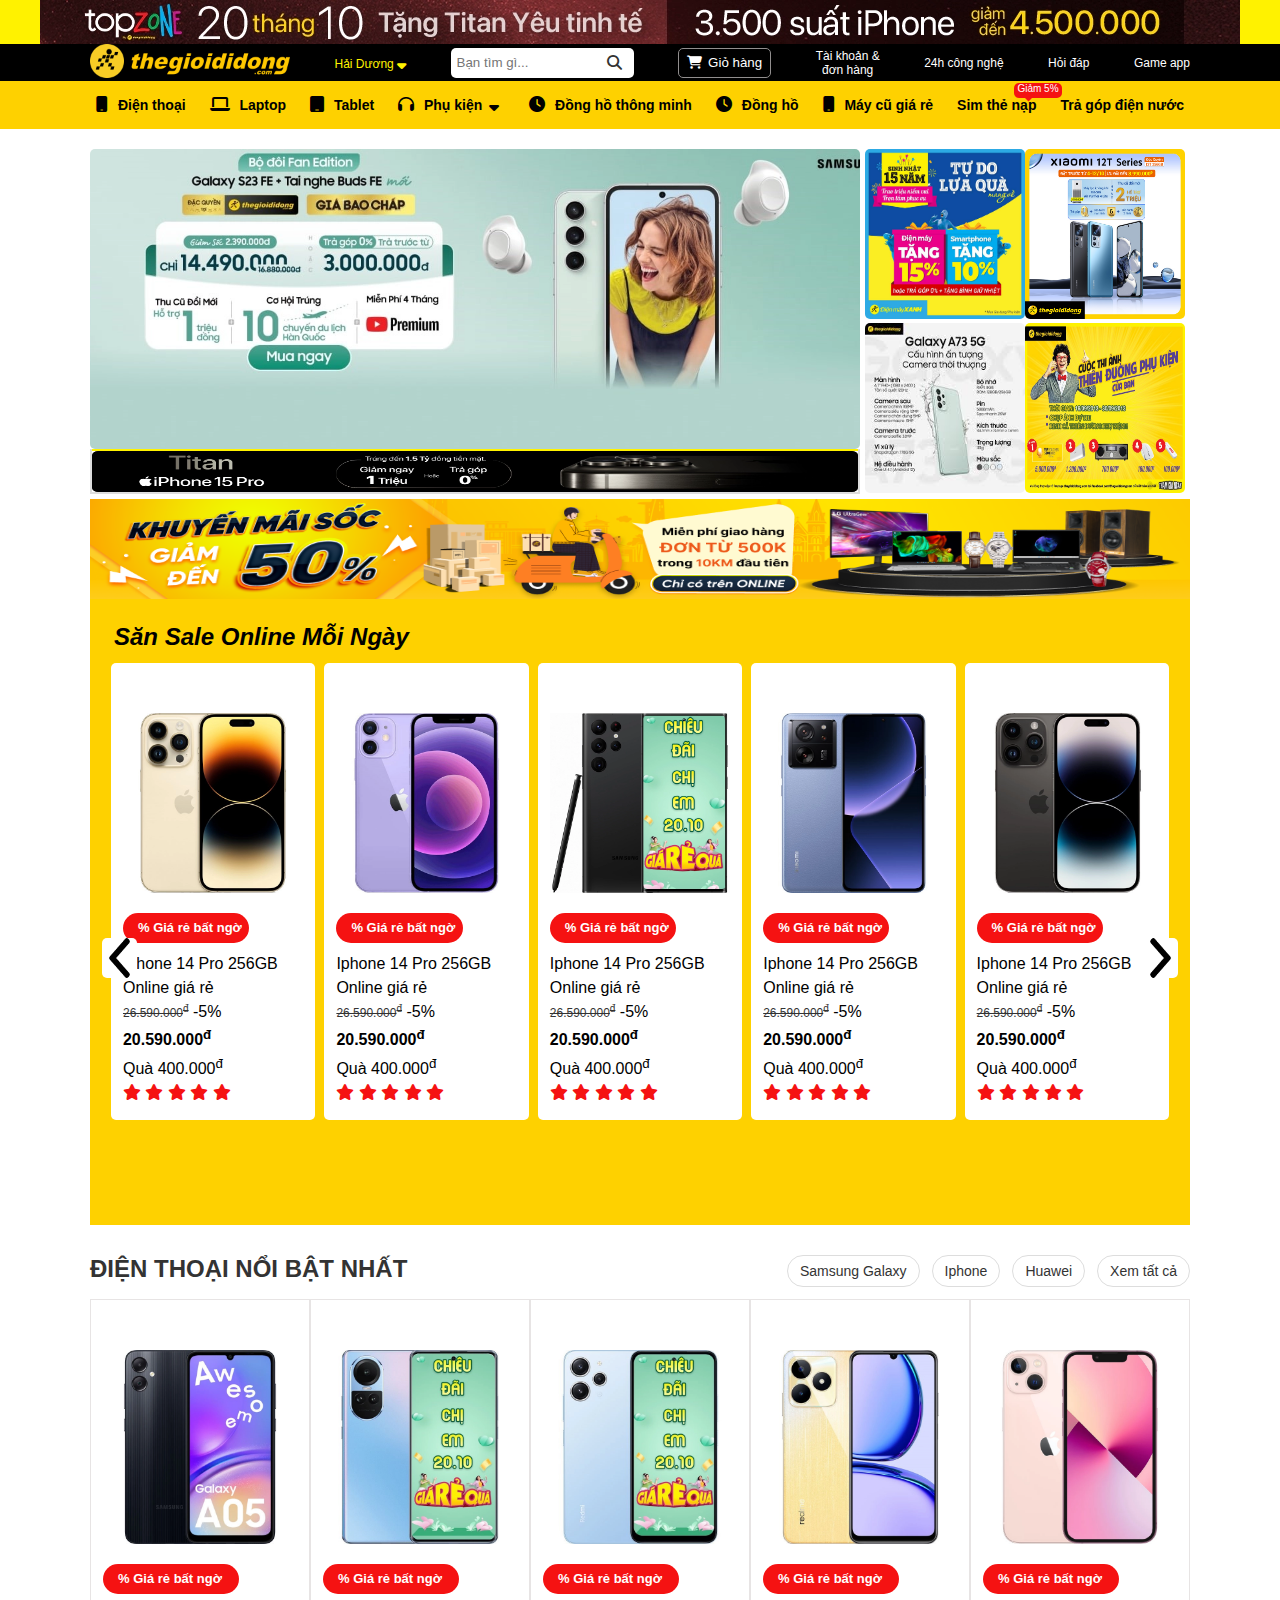
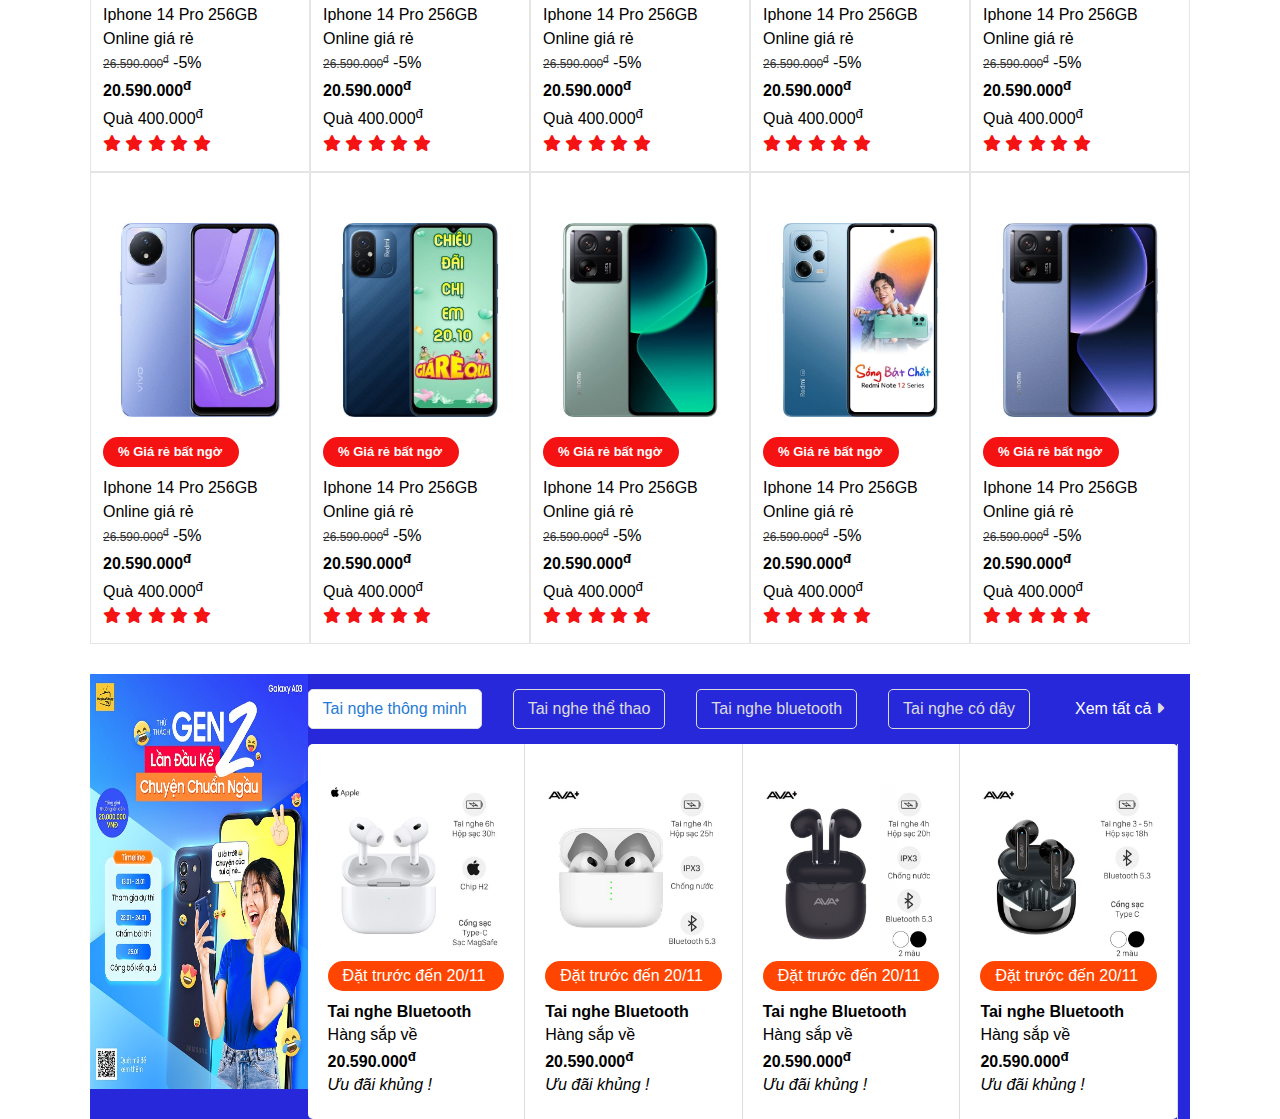
==== commit ac100cf4: "version 4" ====
--- a/index.html
+++ b/index.html
@@ -609,6 +609,71 @@
         </div>
     </div>
 </section>
+<!---------------------------Product Gallery 2-------------------------------------->
+<section class="product-gallery-two">
+    <div class="container">
+        <div class="product-gallery-two-content">
+            <div class="product-gallery-two-content-left">
+                <img src="./TGDD_Picture/banner-left.jpg" alt="banner-left">
+            </div>
+            <div class="product-gallery-two-content-right">
+                <div class="product-gallery-two-content-right-top">
+                    <li class="active">Tai nghe thông minh</li>
+                    <li>Tai nghe thể thao</li>
+                    <li>Tai nghe bluetooth</li>
+                    <li>Tai nghe có dây</li>
+                    <li><a href="">Xem tất cả  </a><i class="fa-solid fa-caret-right"></i>
+                    </li>
+                </div>
+                <div class="product-gallery-two-content-right-bottom">
+                    <div class="product-gallery-two-content-right-bottom-item">
+                        <img src="./TGDD_Picture/pr-2.jpg" atl="">
+                        <div class="product-gallery-two-content-right-bottom-item-text">
+                            <li>Đặt trước đến 20/11</li>
+                            <li>Tai nghe Bluetooth</li>
+                            <li>Hàng sắp về</li>
+                            <li>20.590.000<sup>đ</sup></li>
+                            <li>Ưu đãi khủng !</li>
+                            
+                        </div>
+                    </div>
+                    <div class="product-gallery-two-content-right-bottom-item">
+                        <img src="./TGDD_Picture/pr-3.jpg" atl="">
+                        <div class="product-gallery-two-content-right-bottom-item-text">
+                            <li>Đặt trước đến 20/11</li>
+                            <li>Tai nghe Bluetooth</li>
+                            <li>Hàng sắp về</li>
+                            <li>20.590.000<sup>đ</sup></li>
+                            <li>Ưu đãi khủng !</li>
+                            
+                        </div>
+                    </div>
+                    <div class="product-gallery-two-content-right-bottom-item">
+                        <img src="./TGDD_Picture/pr-4.jpg" atl="">
+                        <div class="product-gallery-two-content-right-bottom-item-text">
+                            <li>Đặt trước đến 20/11</li>
+                            <li>Tai nghe Bluetooth</li>
+                            <li>Hàng sắp về</li>
+                            <li>20.590.000<sup>đ</sup></li>
+                            <li>Ưu đãi khủng !</li>
+                            
+                        </div>
+                    </div>
+                    <div class="product-gallery-two-content-right-bottom-item">
+                        <img src="./TGDD_Picture/pr-5.jpg" atl="">
+                        <div class="product-gallery-two-content-right-bottom-item-text">
+                            <li>Đặt trước đến 20/11</li>
+                            <li>Tai nghe Bluetooth</li>
+                            <li>Hàng sắp về</li>
+                            <li>20.590.000<sup>đ</sup></li>
+                            <li>Ưu đãi khủng !</li>
+                        </div>
+                    </div>
+                </div>
+            </div>
+        </div>
+    </div>
+</section>
 <script src="MyScript.js"></script>
 </body>
 </html>--- a/main.css
+++ b/main.css
@@ -446,7 +446,7 @@
 .slider-product-one-content-items:nth-child(3){
     transform: translateX(200%);
 }
-/*-------------------------Product Gallery-----------------------*/
+/*-------------------------Product Gallery 1---------------------*/
 .product-gallery-one-content-product{
     display: flex;
     justify-content: space-between;
@@ -536,4 +536,94 @@
 .product-gallery-one-content-title ul li:hover a{
     color: tomato;
 }
-/*------------------------------------------------------------*/+/*---------------------------Product Gallery 2-----------------------*/
+.product-gallery-two{
+    margin-top: 30px;
+}
+.product-gallery-two-content{
+    display: flex;
+    padding-right: 12px;
+    background-color: rgb(40, 40, 219);
+}
+.product-gallery-two-content-left{
+    width: 20%;
+}
+.product-gallery-two-content-left img{
+    width: 100%;
+    height: 415px;
+}
+.product-gallery-two-content-right{
+    width: 80%;
+    display: flex;
+    flex-direction: column;
+}
+.product-gallery-two-content-right-top{
+    height: 70px;
+    display: flex;
+    justify-content: space-between;
+    text-align: center;
+    align-items: center;
+    color: #ddd;
+}
+.product-gallery-two-content-right-top li{
+    padding: 10px 14px;
+    border: 1px solid #ddd;
+    border-radius: 5px;
+    cursor: pointer;
+}
+.product-gallery-two-content-right-top li:hover{
+    background-color: orangered;
+    transition: all 0.3s ease;
+}
+.product-gallery-two-content-right-top .active{
+    background-color: #FFF;
+    color: #257ad5;
+}
+.product-gallery-two-content-right-top li:last-child{
+    border: none;
+}
+.product-gallery-two-content-right-top li:last-child a{
+    font-size: 16px;
+}
+.product-gallery-two-content-right-bottom{
+    background-color: #FFF;
+    display: flex;
+    border-radius: 5px;
+}
+.product-gallery-two-content-right-bottom-item{
+    width: 25%;
+    padding: 40px 20px 20px;
+    border-right: 1px solid #ddd;
+}
+.product-gallery-two-content-right-bottom-item img{
+    width: 100%;
+}
+.product-gallery-two-content-right-bottom-item:hover > img{
+    transform: translateY(-15px);
+    transition: all 0.5s ease;
+}
+.product-gallery-two-content-right-bottom-item-text li{
+    margin-bottom: 5px;
+}
+.product-gallery-two-content-right-bottom-item-text li:first-child{
+    width: 100%;
+    height: 30px;
+    color: #FFF;
+    background-color: orangered;
+    margin-bottom: 12px;
+    line-height: 30px;
+    padding-left: 15px;
+    border-radius: 40px;
+}
+.product-gallery-two-content-right-bottom-item-text li:nth-child(2){
+    font-weight: bold;
+}
+.product-gallery-two-content-right-bottom-item-text li:nth-child(2):hover{
+    color: #257ad5;
+}
+.product-gallery-two-content-right-bottom-item-text li:nth-child(4){
+    font-weight: bold;
+}
+.product-gallery-two-content-right-bottom-item-text li:nth-child(5){
+    font-style: italic;
+}
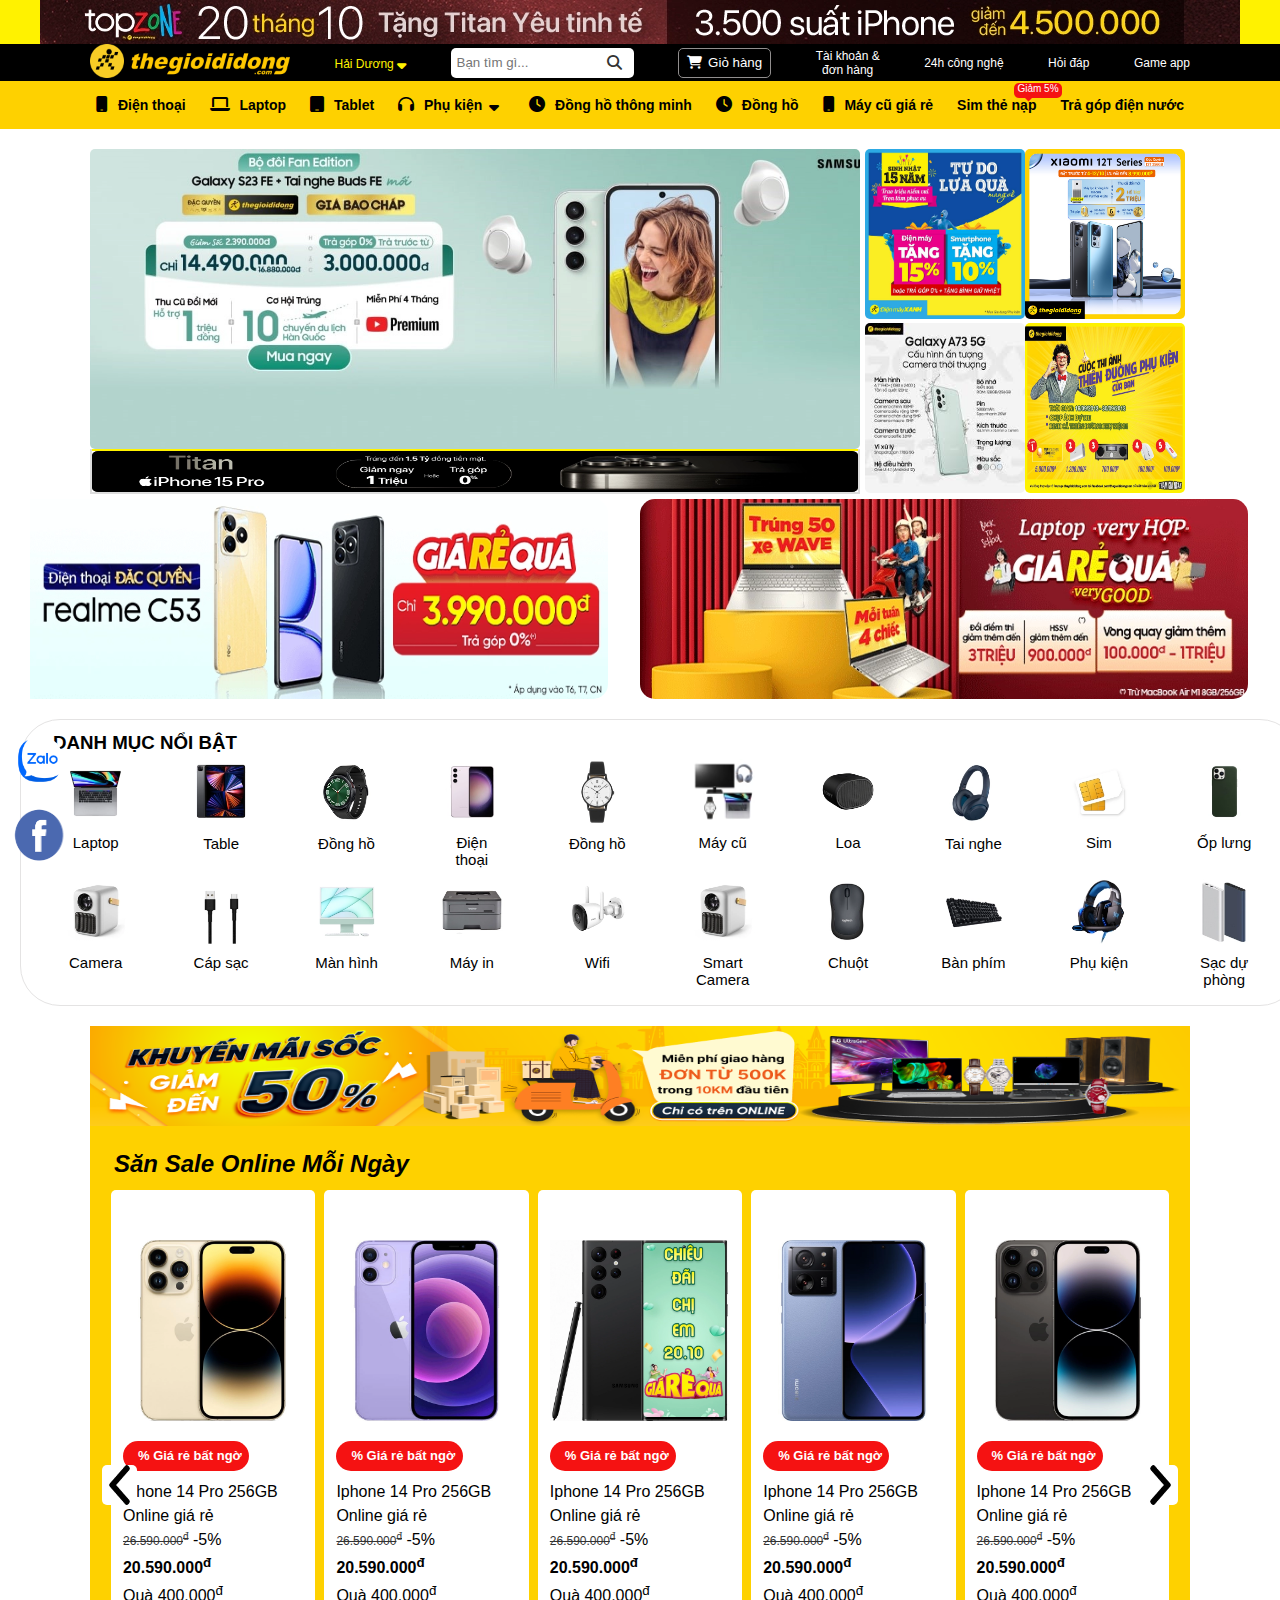
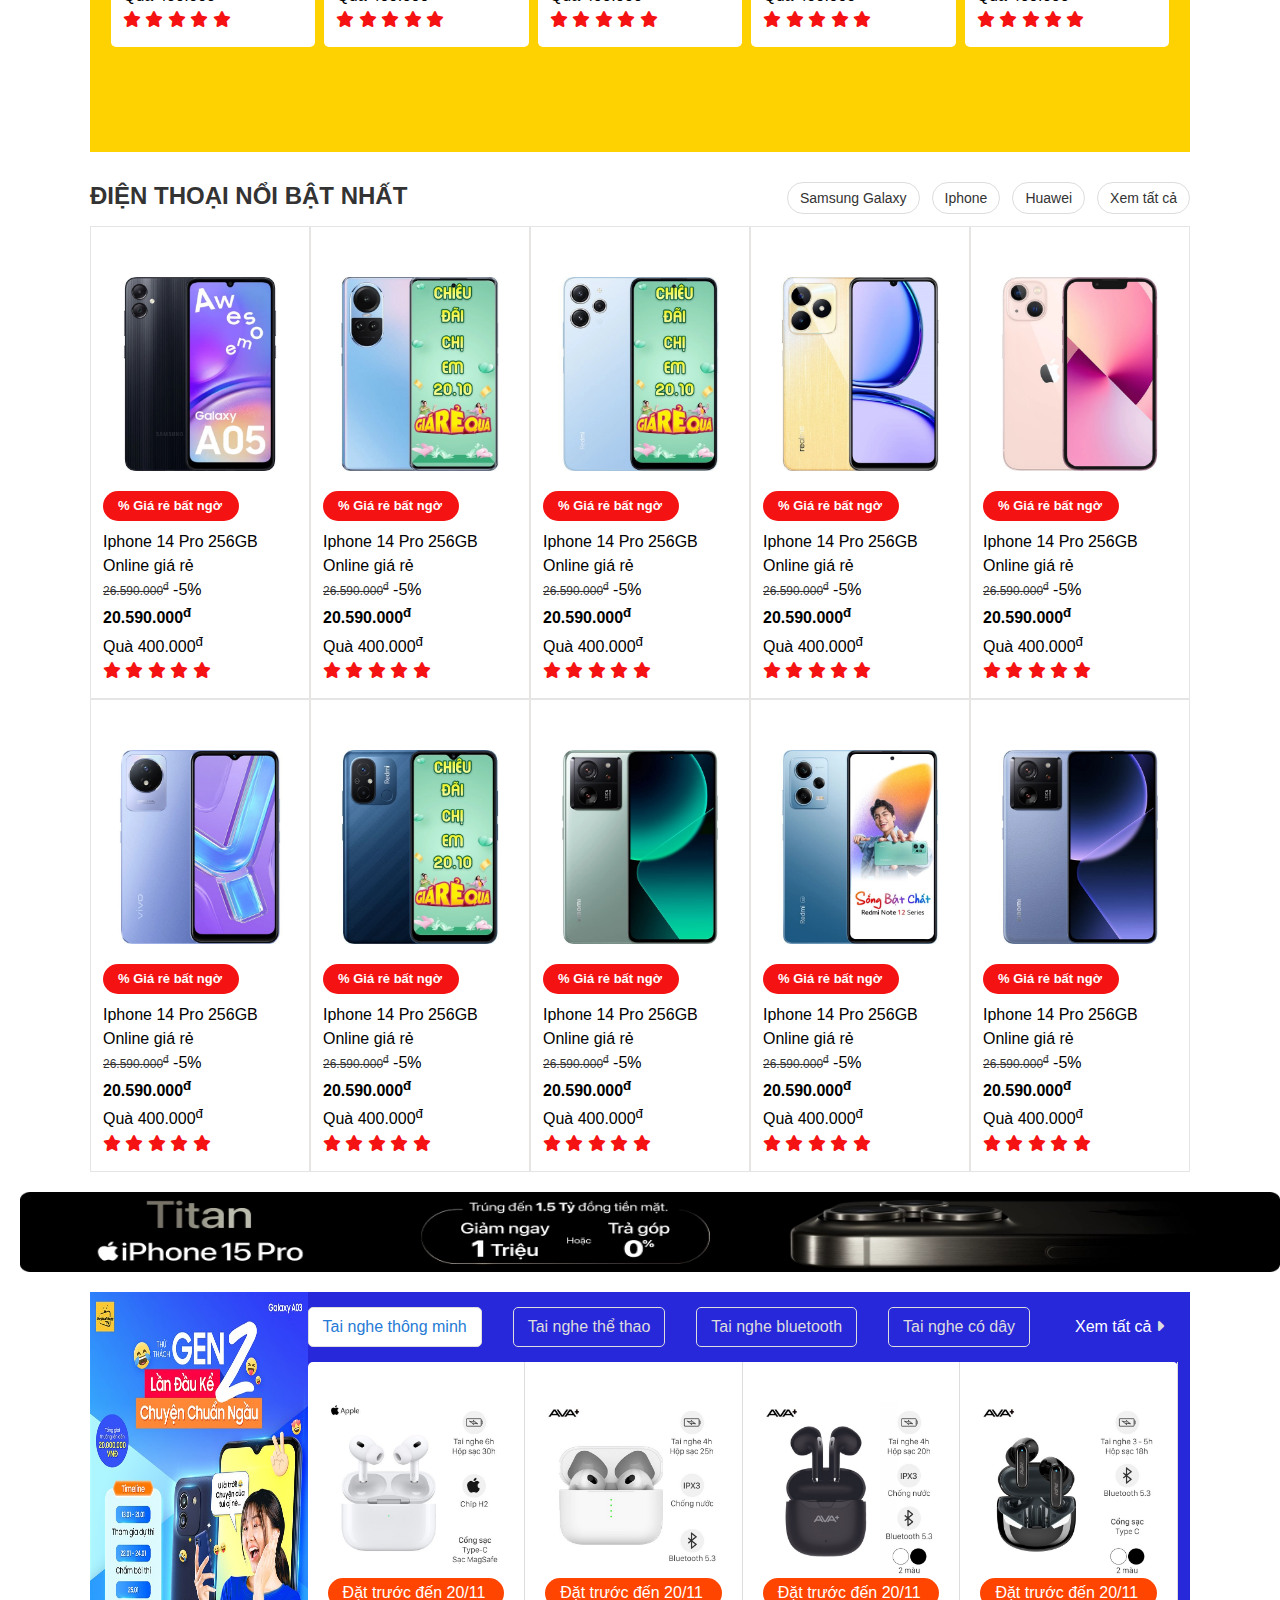
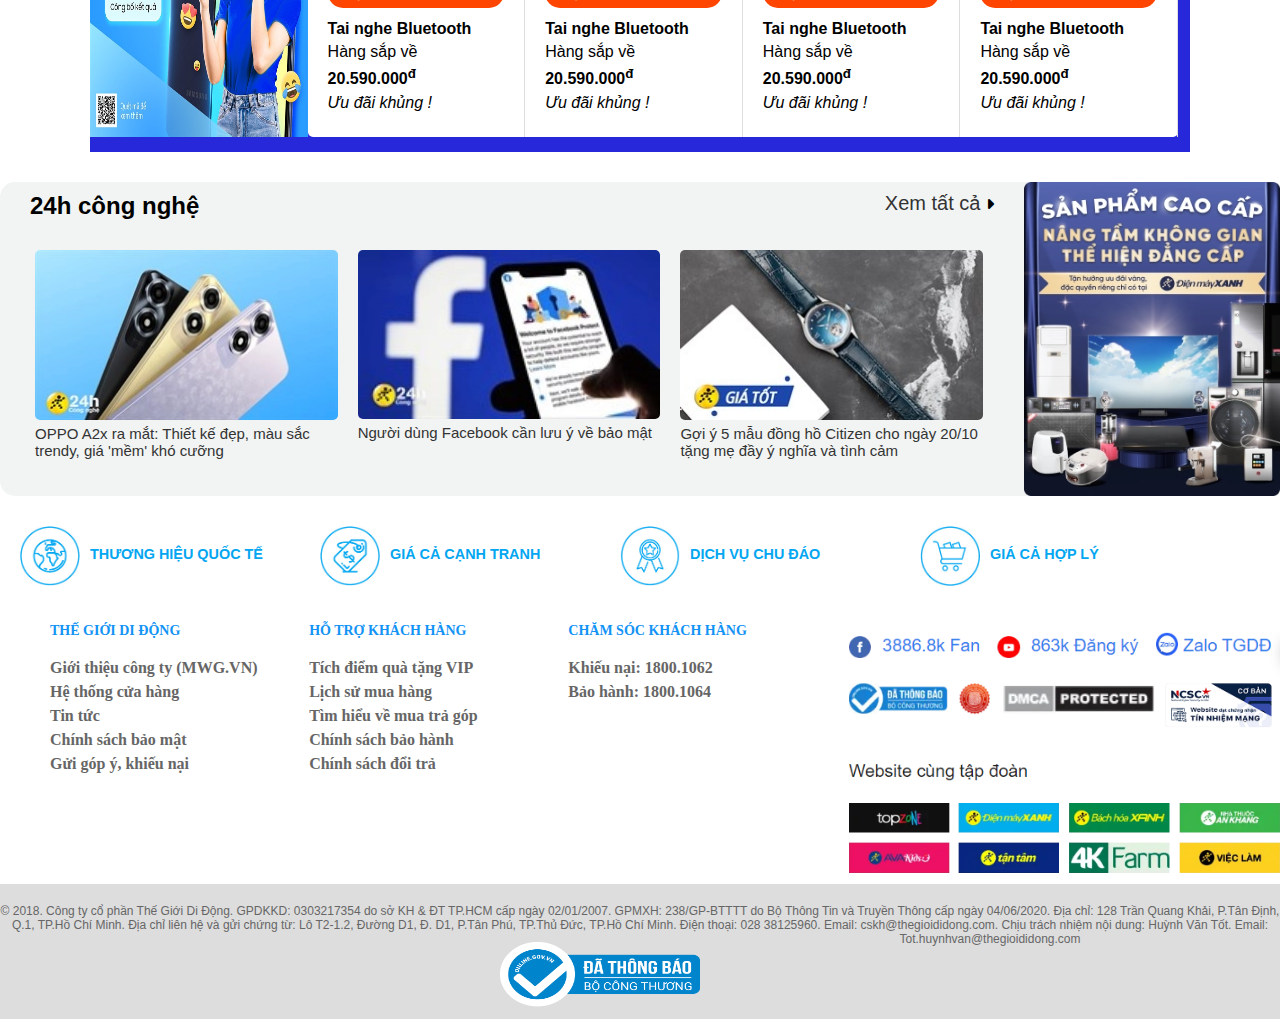
==== commit 252b6053: "version 5" ====
--- a/index.html
+++ b/index.html
@@ -112,6 +112,106 @@
         </div>
     </div>
 </section>
+<section class="banner-top">
+    <div class="banner-top-left">
+        <a href="#"><img src="./TGDD_Picture/banner-top.webp" alt="banner"></a>
+    </div>
+    <div class="banner-top-right">
+        <a href=""><img src="./TGDD_Picture/banner-top1.webp" alt="banner"></a>
+    </div>
+</section>
+<!--------------------------------CATEGORY-------------------------------------->
+<section class="category">
+    <div class="category-1">
+        <div style="padding-left: 20px;" class="category-h3">
+            <h3>DANH MỤC NỔI BẬT</h3>
+        </div>
+        <div class="category-name">
+            <div class="category-name-item">
+                <a href=""><img src="./TGDD_Picture/cate1.webp"></a>
+                <p>Laptop</p>
+            </div>
+            <div class="category-name-item">
+                <a href=""><img src="./TGDD_Picture/cate2.webp"></a>
+                <p>Table</p>
+            </div>
+            <div class="category-name-item">
+                <a href=""><img src="./TGDD_Picture/cate3.webp"></a>
+                <p>Đồng hồ</p>
+            </div>
+            <div class="category-name-item">
+                <a href=""><img src="./TGDD_Picture/cate4.webp"></a>
+                <p>Điện thoại</p>
+            </div>
+            <div class="category-name-item">
+                <a href=""><img src="./TGDD_Picture/cate5.webp"></a>
+                <p>Đồng hồ</p>
+            </div>
+            <div class="category-name-item">
+                <a href=""><img src="./TGDD_Picture/cate6.webp"></a>
+                <p>Máy cũ</p>
+            </div>
+            <div class="category-name-item">
+                <a href=""><img src="./TGDD_Picture/cate7.webp"></a>
+                <p>Loa</p>
+            </div>
+            <div class="category-name-item">
+                <a href=""><img src="./TGDD_Picture/cate8.webp"></a>
+                <p>Tai nghe</p>
+            </div>
+            <div class="category-name-item">
+                <a href=""><img src="./TGDD_Picture/cate9.webp"></a>
+                <p>Sim</p>
+            </div>
+            <div class="category-name-item">
+                <a href=""><img src="./TGDD_Picture/cate10.webp"></a>
+                <p>Ốp lưng</p>
+            </div>
+        </div>
+        <div class="category-name">
+            <div class="category-name-item">
+                <a href=""><img src="./TGDD_Picture/cate11.webp"></a>
+                <p>Camera</p>
+            </div>
+            <div class="category-name-item">
+                <a href=""><img src="./TGDD_Picture/cate12.webp"></a>
+                <p>Cáp sạc</p>
+            </div>
+            <div class="category-name-item">
+                <a href=""><img src="./TGDD_Picture/cate13.webp"></a>
+                <p>Màn hình</p>
+            </div>
+            <div class="category-name-item">
+                <a href=""><img src="./TGDD_Picture/cate14.webp"></a>
+                <p>Máy in</p>
+            </div>
+            <div class="category-name-item">
+                <a href=""><img src="./TGDD_Picture/cate15.webp"></a>
+                <p>Wifi</p>
+            </div>
+            <div class="category-name-item">
+                <a href=""><img src="./TGDD_Picture/cate16.webp"></a>
+                <p>Smart Camera</p>
+            </div>
+            <div class="category-name-item">
+                <a href=""><img src="./TGDD_Picture/cate17.webp"></a>
+                <p>Chuột</p>
+            </div>
+            <div class="category-name-item">
+                <a href=""><img src="./TGDD_Picture/cate18.webp"></a>
+                <p>Bàn phím</p>
+            </div>
+            <div class="category-name-item">
+                <a href=""><img src="./TGDD_Picture/cate19.webp"></a>
+                <p>Phụ kiện</p>
+            </div>
+            <div class="category-name-item">
+                <a href=""><img src="./TGDD_Picture/cate20.webp"></a>
+                <p>Sạc dự phòng</p>
+            </div>
+        </div>
+    </div>
+</section>
 <section class="banner-one">
     <div class="container">
         <img src="./TGDD_Picture/banner-02.webp">
@@ -609,6 +709,9 @@
         </div>
     </div>
 </section>
+<div class="banner-bottom">
+    <img src="./TGDD_Picture/left_bottom.webp" alt="quangcaogiua">
+</div>
 <!---------------------------Product Gallery 2-------------------------------------->
 <section class="product-gallery-two">
     <div class="container">
@@ -622,8 +725,7 @@
                     <li>Tai nghe thể thao</li>
                     <li>Tai nghe bluetooth</li>
                     <li>Tai nghe có dây</li>
-                    <li><a href="">Xem tất cả  </a><i class="fa-solid fa-caret-right"></i>
-                    </li>
+                    <li><a href="">Xem tất cả  </a><i class="fa-solid fa-caret-right"></i></li>
                 </div>
                 <div class="product-gallery-two-content-right-bottom">
                     <div class="product-gallery-two-content-right-bottom-item">
@@ -674,6 +776,105 @@
         </div>
     </div>
 </section>
+<!--------------------------------NEWS-------------------------------------->
+<section class="news">
+    <div class="news-container">
+        <div class="news-left">
+            <div class="news-left-top">
+                <h2>24h công nghệ</h2>
+                <li><a href="">Xem tất cả  </a><i class="fa-solid fa-caret-right"></i></li>
+            </div>
+            <div class="news-left-bottom">
+                <div class="news-left-bottom-item">
+                    <img src="./TGDD_Picture/news-1.webp">
+                    <a href="#"><p>OPPO A2x ra mắt: Thiết kế đẹp, màu sắc trendy, giá 'mềm' khó cưỡng</p></a>
+                </div>
+                <div class="news-left-bottom-item">
+                    <img src="./TGDD_Picture/news-2.webp">
+                    <a href="#"><p>Người dùng Facebook cần lưu ý về bảo mật</p></a>
+                </div>
+                <div class="news-left-bottom-item">
+                    <img src="./TGDD_Picture/news-3.webp">
+                    <a href="#"><p>Gợi ý 5 mẫu đồng hồ Citizen cho ngày 20/10 tặng mẹ đầy ý nghĩa và tình cảm</p></a>
+                </div>
+             
+            </div>
+        </div>
+        <div class="news-right">
+            <img src="./TGDD_Picture/news-right.webp" alt="news">
+        </div>
+    </div>
+</section>
+<section class="footer-end">
+    <div class="lienhe">
+        <a href="https://www.facebook.com/thegioididongcom" target="_self">
+            <img src="./TGDD_Picture/logo-zalo.jpg" style="width:80px; height:80px"/>
+            <img src="./TGDD_Picture/logo-facebook.png" style="width:70px; height:70px"/>
+    </div>
+    <div id="footer">
+        <div id="home-policy">
+            <div class="f-item">
+                <div class="policy-item">
+                    <img src="./TGDD_Picture/icon_1.png" alt="Icon">
+                    <span>THƯƠNG HIỆU QUỐC TẾ</span>
+                </div>
+            </div>
+            <div class="f-item">
+                <div class="policy-item">
+                    <img src="./TGDD_Picture/icon_2.png" alt="Icon">
+                    <span>GIÁ CẢ CẠNH TRANH</span>
+                </div>
+            </div>
+            <div class="f-item">
+                <div class="policy-item">
+                    <img src="./TGDD_Picture/icon_3.png" alt="Icon">
+                    <span>DỊCH VỤ CHU ĐÁO</span>
+                </div>
+            </div>
+            <div class="f-item">
+                <div class="policy-item">
+                    <img src="./TGDD_Picture/icon_4.png" alt="Icon">
+                    <span>GIÁ CẢ HỢP LÝ</span>
+                </div>
+            </div>
+        </div>
+        <div id="nav-wrapper">
+            <div id="grid-uniform">
+                <div class="nav" style="width: 25%; height: 200px;">
+                    <h4>THẾ GIỚI DI ĐỘNG</h4>
+                    <li><a href="#" style="width: 100%; height: 24px;">Giới thiệu công ty (MWG.VN)</a></li>
+                    <li><a href="#" style="width: 100%; height: 24px;">Hệ thống cửa hàng</a></li>
+                    <li><a href="#" style="width: 100%; height: 24px;">Tin tức</a></li>
+                    <li><a href="#" style="width: 100%; height: 24px;">Chính sách bảo mật</a></li>
+                    <li><a href="#" style="width: 100%; height: 24px;">Gửi góp ý, khiếu nại</a></li>
+                </div>
+                <div class="nav" style="width: 25%; height: 200px;">
+                    <h4>HỖ TRỢ KHÁCH HÀNG</h4>
+                    <li><a href="#" style="width: 100%; height: 24px;">Tích điểm quà tặng VIP</a></li>
+                    <li><a href="#" style="width: 100%; height: 24px;">Lịch sử mua hàng</a></li>
+                    <li><a href="#" style="width: 100%; height: 24px;">Tìm hiểu về mua trả góp</a></li>
+                    <li><a href="#" style="width: 100%; height: 24px;">Chính sách bảo hành</a></li>
+                    <li><a href="#" style="width: 100%; height: 24px;">Chính sách đổi trả</a></li>
+                   
+                </div>
+                <div class="nav" style="width: 25%; height: 200px;">
+                    <h4>CHĂM SÓC KHÁCH HÀNG</h4>
+                    <li><a href="#" style="width: 100%; height: 24px;">Khiếu nại: 1800.1062</a></li>
+                    <li><a href="#" style="width: 100%; height: 24px;">Bảo hành: 1800.1064</a></li>
+                </div>
+                <div class="imgfooter">
+                    <img src="./TGDD_Picture/footer.png" alt="footer">
+                </div>
+            </div>
+        </div>
+        <div id="confirm-wrapper">
+            <span>© 2018. Công ty cổ phần Thế Giới Di Động. GPDKKD: 0303217354 do sở KH & ĐT TP.HCM cấp ngày 02/01/2007. GPMXH: 238/GP-BTTTT do Bộ Thông Tin và Truyền Thông cấp ngày 04/06/2020.
+                Địa chỉ: 128 Trần Quang Khải, P.Tân Định, Q.1, TP.Hồ Chí Minh. Địa chỉ liên hệ và gửi chứng từ: Lô T2-1.2, Đường D1, Đ. D1, P.Tân Phú, TP.Thủ Đức, TP.Hồ Chí Minh. Điện thoại: 028 38125960. Email: cskh@thegioididong.com. Chịu trách nhiệm nội dung: Huỳnh Văn Tốt. Email: Tot.huynhvan@thegioididong.com</span>
+            <img src="./TGDD_Picture/bocongthuong.png">
+        </div>
+    </div>
+</section>
+
 <script src="MyScript.js"></script>
 </body>
 </html>--- a/main.css
+++ b/main.css
@@ -543,6 +543,7 @@
 .product-gallery-two-content{
     display: flex;
     padding-right: 12px;
+    height: 460px;
     background-color: rgb(40, 40, 219);
 }
 .product-gallery-two-content-left{
@@ -550,7 +551,7 @@
 }
 .product-gallery-two-content-left img{
     width: 100%;
-    height: 415px;
+    height: 445px;
 }
 .product-gallery-two-content-right{
     width: 80%;
@@ -627,3 +628,251 @@
 .product-gallery-two-content-right-bottom-item-text li:nth-child(5){
     font-style: italic;
 }
+/*---------------------------Banner Top--------------------------------------*/
+.banner-top{
+    height: 200px;
+    display: flex;
+    margin:20px 0;
+}
+.banner-top-left{
+    width: 50%;
+    height: 100%;
+    float: left;
+}
+.banner-top-left img{
+    width: 95%;
+    height: 100%;
+    border-radius: 15px;
+    padding-left: 30px;
+    transition: all 0.3s ease;
+}
+.banner-top-left img:hover{
+    transform: scale(1.05);
+}
+.banner-top-right{
+    width: 50%;
+    height: 100%;
+}
+.banner-top-right img{
+    width: 95%;
+    height: 100%;
+    border-radius: 15px;
+    transition: all 0.3s ease;
+}
+.banner-top-right img:hover{
+    transform: scale(1.05);
+}
+.banner-bottom{
+    width: 100%;
+    height: 80px;
+    padding-left: 20px;
+    margin-top: 20px;
+    margin-bottom: -10px;
+}
+.banner-bottom img{
+    width: 100%;
+    height: 100%;
+}
+/*--------------------------Category---------------------------*/
+.category-1{
+    width: 100% ;
+    background-color: #FFFFFF;
+    padding: 12px ;
+    border: 1px solid #e4e3e3;
+    margin-left: 20px;
+    border-radius: 40px;
+}
+.category-name{
+    display: flex;
+    justify-content: space-evenly;
+}
+.category-name-item{
+    width: 10%;
+    background-color: #FFFFFF;
+    padding: 5px 30px;
+}
+.category-name-item img{
+    width: 100%;
+    margin-bottom: 10px;
+    transition: all 0.3s ease;
+}
+.category-name-item p{
+    font-size: 15px;
+    text-align: center; 
+}
+.category-name-item p:hover{
+    color: #F51212;
+}
+.category-name-item img:hover{
+    transform: scale(1.3);
+}
+/*--------------------------NEWS-----------------------------*/
+.news-container{
+    display: flex;
+    margin-top: 30px;   
+    background-color: #f2f4f4;
+    border-radius: 15px;
+}
+.news-left{
+    width: 80%;
+    float: left;
+    padding-left: 15px;
+    margin-top: 10px;
+}
+.news-left-top{
+    display: flex;
+    justify-content: space-between;
+}
+.news-left-top h2{
+    margin-left: 15px;
+}
+.news-left-top li{
+    padding-right: 30px;
+}
+.news-left-top li a:hover{
+    color: orangered;
+}
+.news-left-top a{
+    color: #333;
+    font-size: 20px;
+}
+.news-left-bottom{
+    display: flex;
+    margin-top: 30px;
+}
+.news-left-bottom-item{
+    width: 30%;
+    margin-left: 20px;
+}
+.news-left-bottom-item img{
+    width: 100%;
+    border-radius: 5px;
+    margin-bottom: 5px;
+}
+.news-left-bottom-item a{
+    color: #333;
+    font-size: 15px;
+}
+.news-left-bottom-item a:hover{
+    text-decoration: underline;
+    color: #1293f5;
+}
+.news-right{
+    width: 20%;
+    float: right;
+}
+.news-right img{
+    width: 100%;
+    height: 100%;
+}
+/* ------------------------------------------------------------ */
+.lienhe{
+    width: 50px;
+    height: 100px;
+    position: fixed; 
+    bottom: 80px;
+}
+#home-policy {
+    height: 125px;
+    background-color: #ffffff;
+    color:  #03a6f1;
+    font-size: 12px;
+    font-weight: 700;
+    padding: 30px 0px 20px;
+    display: flex;
+}
+.policy-item {
+    width: 300px;
+    height: 30px;
+    font-size: larger;
+}
+.policy-item img {
+    width: 60px;
+    height: 60px;
+    float: left;
+    margin-left: 20px;
+}
+.policy-item span {
+    display: inline-block;
+    text-transform: uppercase;
+    margin-top: 20px;
+    padding-left: 10px;
+}
+#nav-wrapper {
+    width: 100%;
+    height: 263px;
+    font-size: 14px;
+    font-weight: 300;
+    background-color: #FFFFFF
+}
+#grid-uniform {
+    color: #333333;
+    font-size: 14px;
+    font-weight: 300;
+    margin-left: 50px;
+    /* margin: 0px 0px 0px 260px; */
+    display: flex;
+}
+.nav h4 {
+    color : #1293f5;
+    font-family: Roboto;
+    font-size: 14px;
+    font-weight: bold;
+    line-height: 19.6px;
+    margin: 0px 0px 15px;
+    text-transform: uppercase;
+}
+.nav:hover h4{
+    color: rgb(0, 68, 255);
+}
+.nav li {
+    width: 218px;
+    height: 24px;
+    display: list-item;
+    font-family: Roboto;
+    font-size: 14px;
+    font-weight: 300;
+    text-align: left;
+    list-style: none; /* Không hiển thị các chỉ mục ở đầu danh sách*/
+}
+.nav a {
+    color: #666666;
+    display: inline-block;
+    font-family: Roboto;
+    font-size: medium;
+    font-weight: bold;
+    line-height: 24px;
+    text-align: left;
+    text-decoration: none;
+}
+.nav a:hover {
+    color:#03a6f1;
+}
+.imgfooter img{
+    width: 100%;
+    height: 100%;
+}
+#confirm-wrapper {
+    width: 100%;
+    height: 135px;
+    font-size: 12px;
+    font-weight: 300;
+    background-color: #DDDDDD;
+    text-align: center;padding-top: 20px;
+}
+#confirm-wrapper span {
+  color: #666666;
+}
+#confirm-wrapper img {
+    float: left;
+    width: 200px;
+    height: 75px;
+    margin-left: 500px;
+    padding-top: 10px;
+}
+
+
+
+
+
+
